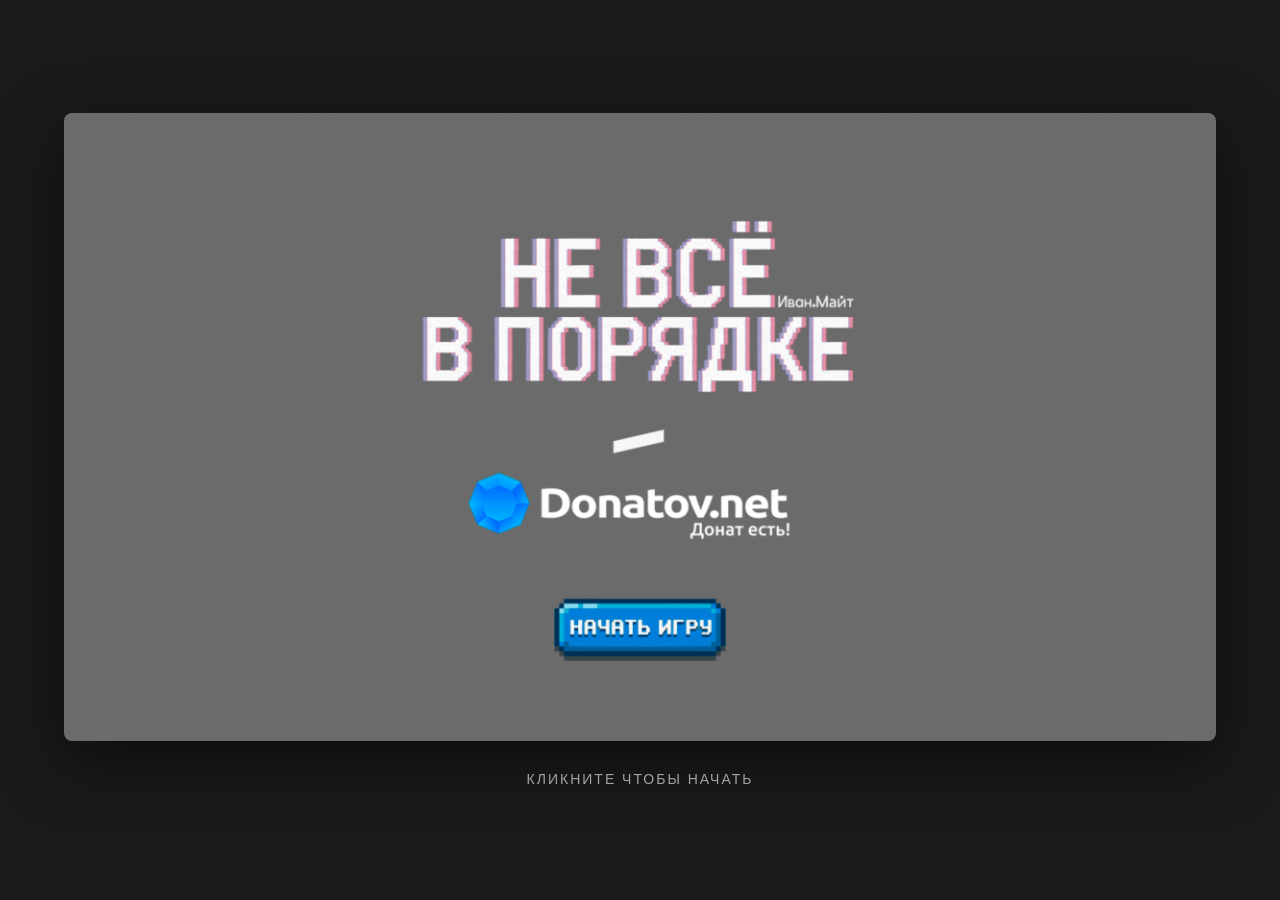
==== assets/game_1/index.html @ bf7b0fb9 "game1" ====
<!DOCTYPE html>
<html lang="ru">
<head>
    <meta charset="UTF-8">
    <meta name="viewport" content="width=device-width, initial-scale=1.0">
    <title>НЕ ВСЁ В ПОРЯДКЕ - Симулятор ОКР</title>
    <style>
        @font-face {
          font-family: 'PixelFont';
          src: url('Chava-Regular.otf') format('opentype');
        }

        :root {
            --mac-blue: #007AFF;
            --icon-size: 84px;
            --slot-size: 100px;
            --gap: 20;
        }

        body {
            margin: 0;
            padding: 0;
            font-family: -apple-system, BlinkMacSystemFont, "SF Pro Text", sans-serif;
            background: #8e8e93;
            height: 100vh;
            overflow: hidden;
            user-select: none;
            position: relative;
        }

                /* ========== ЗАСТАВКА ========== */
        .splash-screen {
            position: fixed;
            top: 0;
            left: 0;
            width: 100%;
            height: 100%;
            background: #1a1a1a;
            display: flex;
            flex-direction: column;
            justify-content: center;
            align-items: center;
            z-index: 10000;
            transition: opacity 0.8s ease, transform 0.8s ease;
            cursor: pointer;
        }

        .splash-screen.hidden {
            opacity: 0;
            transform: scale(1.05);
            pointer-events: none;
        }

        .splash-image {
            max-width: 90%;
            max-height: 85%;
            object-fit: contain;
            border-radius: 8px;
            box-shadow: 0 20px 60px rgba(0,0,0,0.5);
            animation: subtleZoom 3s ease-in-out infinite;
        }

        .splash-hint {
            color: rgba(255,255,255,0.6);
            font-size: 14px;
            margin-top: 30px;
            letter-spacing: 2px;
            text-transform: uppercase;
            animation: fadeInOut 2s infinite;
        }

        @keyframes subtleZoom {
            0%, 100% { transform: scale(1); }
            50% { transform: scale(1.02); }
        }

        @keyframes fadeInOut {
            0%, 100% { opacity: 0.4; }
            50% { opacity: 0.8; }
        }

        /* --- ВЕРХНЯЯ ПАНЕЛЬ --- */
        .menu-bar {
            height: 28px;
            backdrop-filter: blur(20px);
            display: flex;
            justify-content: space-between;
            align-items: center;
            padding: 0 20px;
            color: black;
            font-size: 13px;
            font-weight: 500;
            z-index: 1000;
            position: relative;
            text-shadow: 0 1px 2px rgba(0,0,0,0.5);
            border-bottom: 2px solid;
        }

        .menu-left span { margin-right: 15px; cursor: default; }
        .bold { font-weight: 700; }
        
        /* --- ДОК --- */
        .dock-container {
            position: absolute;
            bottom: 10px;
            width: 100%;
            display: flex;
            justify-content: center;
            z-index: 1000;
        }

        .dock {
            background: rgba(255, 255, 255, 0.2);
            backdrop-filter: blur(15px);
            border: 1px solid rgba(255,255,255,0.2);
            padding: 8px 15px;
            border-radius: 20px;
            display: flex;
            gap: 12px;
            box-shadow: 0 10px 20px rgba(0,0,0,0.2);
        }

        .dock-icon {
            width: 50px; height: 50px;
            background: rgba(255,255,255,0.8);
            border-radius: 12px;
            display: flex; justify-content: center; align-items: center;
            font-size: 24px;
            transition: transform 0.2s;
            cursor: pointer;
        }
        .dock-icon:hover { transform: scale(1.2) translateY(-10px); }

        /* --- ИГРОВАЯ ЗОНА --- */
        #game-area {
            position: absolute;
            top: 40px;
            left: 0;
            width: 100%;
            height: calc(100% - 120px);
            pointer-events: none;
        }

        /* Сетка - видна только при запоминании */
        .grid-slot {
            position: absolute;
            width: var(--slot-size);
            height: var(--slot-size);
            border: 2px dashed rgba(255, 255, 255, 0.4);
            border-radius: 12px;
            box-sizing: border-box;
            transition: opacity 0.5s;
            pointer-events: none;
        }

        .grid-slot.hidden {
            opacity: 0;
        }

        /* Точка центра ячейки (для наглядности при проверке) */
        .center-point {
            position: absolute;
            width: 8px;
            height: 8px;
            background: #ff3b30;
            border-radius: 50%;
            transform: translate(-50%, -50%);
            pointer-events: none;
            opacity: 0;
            transition: opacity 0.5s;
        }

        .center-point.visible {
            opacity: 0.8;
        }

        /* Папки */
        .folder {
            position: absolute;
            width: var(--icon-size);
            height: var(--icon-size);
            display: flex;
            justify-content: center;
            align-items: center;
            cursor: grab;
            z-index: 100;
            transition: top 0.3s ease-out, left 0.3s ease-out, transform 0.1s, opacity 0.3s;
            pointer-events: auto;
            transform: translate(-50%, -50%);
        }

        .folder:active { 
            cursor: grabbing; 
            transform: translate(-50%, -50%) scale(1.15);
            z-index: 1000;
        }
        
        .folder.locked { 
            pointer-events: none; 
            opacity: 0.7;
            cursor: default;
        }

        .folder.dragging {
            transition: none;
        }
        
        .folder-svg {
            width: 70px; height: 70px;
            filter: drop-shadow(0 5px 10px rgba(0,0,0,0.3));
        }

        /* При проверке показываем где должна была быть */
        .folder.original-position {
            opacity: 0.4;
            transform: translate(-50%, -50%) scale(0.9);
            pointer-events: none;
        }

        /* Линия ошибки */
        .error-line {
            position: absolute;
            height: 2px;
            background: linear-gradient(90deg, #4cd964, #ffcc00, #ff3b30);
            transform-origin: left center;
            pointer-events: none;
            z-index: 50;
            opacity: 0;
            transition: opacity 0.5s;
        }

        /* Кнопка старта */
        #start-btn {
            width: 300px;
            position: absolute;
            top: 50%; left: 50%;
            transform: translate(-50%, -50%);
            border: none;
            cursor: pointer;
            transition: 0.2s;
        }
        #start-btn:hover { transform: translate(-50%, -50%) scale(1.05); }

        /* Кнопка проверки */
        #check-btn {
            width: 200px;
            position: absolute;
            bottom: 25px;
            left: 50%;
            transform: translate(-50%, -50%);
            border: none;
            cursor: pointer;
            display: none;
            transition: 0.2s;
        }
        #check-btn:hover { transform: translate(-50%, -50%) scale(1.05); }

        /* Сообщение о статусе */
        #status-msg {
            font-family: 'PixelFont', sans-serif;
            position: absolute;
            top: 40px;
            width: 100%;
            text-align: center;
            color: white;
            font-size: 24px;
            font-weight: 700;
            text-shadow: 0 2px 10px rgba(0,0,0,0.5);
            pointer-events: none;
            z-index: 1500;
            opacity: 0;
            transition: opacity 0.5s;
        }

        /* Результаты */
        #results {
            font-family: 'PixelFont', sans-serif;
            position: absolute;
            top: 50%;
            left: 16%;
            transform: translate(-50%, -50%);
            background-image: url('result_back.svg');
            background-repeat: no-repeat;
            background-size: cover; 
            padding: 60px 65px;
            text-align: center;
            z-index: 3000;
            display: none;
            box-shadow: 0 20px 60px rgba(0,0,0,0.4);
        }

        #results h2 {
            margin: 0 0 20px 0;
            color: #333;
            font-size: 32px;
        }

        .score-circle {
            width: 150px;
            height: 150px;
            border-radius: 50%;
            background: conic-gradient(var(--mac-blue) 0%, #e5e5e5 0%);
            display: flex;
            justify-content: center;
            align-items: center;
            margin: 0 auto 20px;
            position: relative;
        }

        .score-circle::before {
            content: '';
            position: absolute;
            width: 130px;
            height: 130px;
            background: white;
            border-radius: 50%;
        }

        .score-value {
            position: relative;
            z-index: 1;
            font-size: 36px;
            font-weight: 700;
            color: #333;
        }

        .score-label {
            color: #666;
            font-size: 14px;
            margin-bottom: 20px;
        }

        .error-details {
            text-align: left;
            padding: 15px 20px;
            border-radius: 10px;
            margin-bottom: 20px;
            font-size: 14px;
            color: #333;
        }

        .error-details p {
            margin: 5px 0;
        }

        #restart-btn {
            width: 200px;
            position: absolute;
            bottom: 0px;
            left: 50%;
            transform: translate(-50%, -50%);
            border: none;
            cursor: pointer;
            transition: 0.2s;
        }

        /* Таймер запоминания */
        #timer-bar {
            position: absolute;
            top: 0;
            left: 0;
            height: 4px;
            background: var(--mac-blue);
            width: 0%;
            transition: width 0.1s linear;
            z-index: 1600;
        }

    </style>
</head>
<body>

    <!-- ========== ЗАСТАВКА ========== -->
    <div class="splash-screen" id="splash" onclick="hideSplash()">
        <img src="splash.png" alt="НЕ ВСЁ В ПОРЯДКЕ" class="splash-image">
        <div class="splash-hint">Кликните чтобы начать</div>
    </div>

    <!-- ========== ИГРОВОЙ ИНТЕРФЕЙС ========== -->
    <div class="menu-bar">
        <div class="menu-left">
            <span class="bold"></span>
            <span>Файл</span>
            <span>Правка</span>
            <span>Вид</span>
        </div>
        <div class="menu-right">
            <span id="clock">12:00</span>
        </div>
    </div>

    <!-- Таймер запоминания -->
    <div id="timer-bar"></div>

    <!-- Статус игры -->
    <div id="status-msg">Запомните расположение папок!</div>

    <!-- Кнопка старта -->
    <div id="start-btn"><img src="start.svg"></div>

    <!-- Кнопка проверки -->
    <div id="check-btn"><img src="check.svg"></div>

    <!-- Игровая область -->
    <div id="game-area"></div>

    <!-- Результаты -->
    <div id="results">
        <h2>РЕЗУЛЬТАТ</h2>
            <span class="score-value" id="score-value">0%</span>
        <div class="score-label">ТОЧНОСТЬ ПОЗИЦИОНИРОВАНИЯ</div>
        <div class="error-details" id="error-details"></div>
        <div id="restart-btn"><img src="restart.svg"></div> 
    </div>

<script>
    // ========== ЗАСТАВКА ==========
    function hideSplash() {
        const splash = document.getElementById('splash');
        splash.classList.add('hidden');
        setTimeout(() => {
            splash.style.display = 'none';
        }, 800);
    }
    
    // Конфигурация
    const GRID_COLS = 4;
    const GRID_ROWS = 3;
    const SLOT_SIZE = 100;
    const GAP = 20;
    const FOLDER_COUNT = 8;
    const MEMORIZE_TIME = 3000;
    const PERFECT_THRESHOLD = 10; // Пикселей для идеального совпадения
    const MAX_ERROR_DISTANCE = 200; // Максимальная ошибка для 0%

    const gameArea = document.getElementById('game-area');
    const statusMsg = document.getElementById('status-msg');
    const startBtn = document.getElementById('start-btn');
    const restartBtn = document.getElementById('restart-btn');
    const checkBtn = document.getElementById('check-btn');
    const timerBar = document.getElementById('timer-bar');
    const resultsEl = document.getElementById('results');
    
    let slots = [];
    let folders = [];
    let centerPoints = []; // Центральные точки ячеек

    // Для перетаскивания
    let isDragging = false;
    let currentFolder = null;
    let dragOffsetX = 0;
    let dragOffsetY = 0;

    // Часы
    setInterval(() => {
        const now = new Date();
        document.getElementById('clock').textContent = now.toLocaleTimeString('ru-RU', {hour:'2-digit', minute:'2-digit'});
    }, 1000);

    startBtn.addEventListener('click', function() {
    startGame();
});

    checkBtn.addEventListener('click', function() {
    checkResults();
});

    restartBtn.addEventListener('click', function() {
    location.reload();
});

    // SVG папки
    function getFolderSVG() {
        return `
        <svg version="1.1" id="Layer_1" xmlns="http://www.w3.org/2000/svg" xmlns:xlink="http://www.w3.org/1999/xlink" x="0px" y="0px"
     viewBox="0 0 202.1 185.26" style="enable-background:new 0 0 202.1 185.26;" xml:space="preserve">
<style type="text/css">
    .st0{fill:#0097EA;}
    .st1{fill:#0360C6;}
    .st2{fill:#6AD3F2;}
    .st3{fill:#00B8EC;}
</style>
<g>
    <rect x="8.42" y="168.41" width="8.42" height="8.42"/>
    <rect y="159.99" width="8.42" height="8.42"/>
    <rect y="151.57" width="8.42" height="8.42"/>
    <rect y="143.15" width="8.42" height="8.42"/>
    <rect y="134.73" width="8.42" height="8.42"/>
    <rect y="126.31" width="8.42" height="8.42"/>
    <rect y="117.89" width="8.42" height="8.42"/>
    <rect y="109.47" width="8.42" height="8.42"/>
    <rect y="101.05" width="8.42" height="8.42"/>
    <rect y="92.63" width="8.42" height="8.42"/>
    <rect y="84.21" width="8.42" height="8.42"/>
    <rect y="75.79" width="8.42" height="8.42"/>
    <rect y="67.37" width="8.42" height="8.42"/>
    <rect y="58.95" width="8.42" height="8.42"/>
    <rect y="50.52" width="8.42" height="8.42"/>
    <rect y="42.1" width="8.42" height="8.42"/>
    <rect y="33.68" width="8.42" height="8.42"/>
    <rect y="25.26" width="8.42" height="8.42"/>
    <rect y="16.84" width="8.42" height="8.42"/>
    <rect x="8.42" y="8.42" width="8.42" height="8.42"/>
    <rect x="16.84" width="8.42" height="8.42"/>
    <rect x="25.26" width="8.42" height="8.42"/>
    <rect x="33.68" width="8.42" height="8.42"/>
    <rect x="42.1" width="8.42" height="8.42"/>
    <rect x="50.52" width="8.42" height="8.42"/>
    <rect x="58.95" width="8.42" height="8.42"/>
    <rect x="67.37" y="8.42" width="8.42" height="8.42"/>
    <rect x="75.79" y="16.84" width="8.42" height="8.42"/>
    <rect x="84.21" y="16.84" width="8.42" height="8.42"/>
    <rect x="92.63" y="16.84" width="8.42" height="8.42"/>
    <rect x="101.05" y="16.84" width="8.42" height="8.42"/>
    <rect x="109.47" y="16.84" width="8.42" height="8.42"/>
    <rect x="117.89" y="16.84" width="8.42" height="8.42"/>
    <rect x="126.31" y="16.84" width="8.42" height="8.42"/>
    <rect x="134.73" y="16.84" width="8.42" height="8.42"/>
    <rect x="143.15" y="16.84" width="8.42" height="8.42"/>
    <rect x="151.57" y="16.84" width="8.42" height="8.42"/>
    <rect x="159.99" y="16.84" width="8.42" height="8.42"/>
    <rect x="168.41" y="16.84" width="8.42" height="8.42"/>
    <rect x="176.84" y="16.84" width="8.42" height="8.42"/>
    <rect x="185.26" y="25.26" width="8.42" height="8.42"/>
    <rect x="193.68" y="33.68" width="8.42" height="8.42"/>
    <rect x="193.68" y="42.1" width="8.42" height="8.42"/>
    <rect x="193.68" y="50.52" width="8.42" height="8.42"/>
    <rect x="193.68" y="58.95" width="8.42" height="8.42"/>
    <rect x="193.68" y="67.37" width="8.42" height="8.42"/>
    <rect x="193.68" y="75.79" width="8.42" height="8.42"/>
    <rect x="193.68" y="84.21" width="8.42" height="8.42"/>
    <rect x="193.68" y="92.63" width="8.42" height="8.42"/>
    <rect x="193.68" y="101.05" width="8.42" height="8.42"/>
    <rect x="193.68" y="109.47" width="8.42" height="8.42"/>
    <rect x="193.68" y="117.89" width="8.42" height="8.42"/>
    <rect x="193.68" y="126.31" width="8.42" height="8.42"/>
    <rect x="193.68" y="134.73" width="8.42" height="8.42"/>
    <rect x="193.68" y="143.15" width="8.42" height="8.42"/>
    <rect x="193.68" y="151.57" width="8.42" height="8.42"/>
    <rect x="193.68" y="159.99" width="8.42" height="8.42"/>
    <rect x="185.26" y="168.41" width="8.42" height="8.42"/>
    <rect x="176.84" y="176.84" width="8.42" height="8.42"/>
    <rect x="168.41" y="176.84" width="8.42" height="8.42"/>
    <rect x="159.99" y="176.84" width="8.42" height="8.42"/>
    <rect x="151.57" y="176.84" width="8.42" height="8.42"/>
    <rect x="143.15" y="176.84" width="8.42" height="8.42"/>
    <rect x="134.73" y="176.84" width="8.42" height="8.42"/>
    <rect x="126.31" y="176.84" width="8.42" height="8.42"/>
    <rect x="117.89" y="176.84" width="8.42" height="8.42"/>
    <rect x="109.47" y="176.84" width="8.42" height="8.42"/>
    <rect x="101.05" y="176.84" width="8.42" height="8.42"/>
    <rect x="92.63" y="176.84" width="8.42" height="8.42"/>
    <rect x="84.21" y="176.84" width="8.42" height="8.42"/>
    <rect x="75.79" y="176.84" width="8.42" height="8.42"/>
    <rect x="67.37" y="176.84" width="8.42" height="8.42"/>
    <rect x="58.95" y="176.84" width="8.42" height="8.42"/>
    <rect x="50.52" y="176.84" width="8.42" height="8.42"/>
    <rect x="42.1" y="176.84" width="8.42" height="8.42"/>
    <rect x="33.68" y="176.84" width="8.42" height="8.42"/>
    <rect x="25.26" y="176.84" width="8.42" height="8.42"/>
    <rect x="16.84" y="176.84" width="8.42" height="8.42"/>
    <rect x="176.84" y="168.41" class="st0" width="8.42" height="8.42"/>
    <rect x="168.41" y="168.41" class="st0" width="8.42" height="8.42"/>
    <rect x="159.99" y="168.41" class="st0" width="8.42" height="8.42"/>
    <rect x="151.57" y="168.41" class="st0" width="8.42" height="8.42"/>
    <rect x="143.15" y="168.41" class="st0" width="8.42" height="8.42"/>
    <rect x="134.73" y="168.41" class="st0" width="8.42" height="8.42"/>
    <rect x="126.31" y="168.41" class="st0" width="8.42" height="8.42"/>
    <rect x="117.89" y="168.41" class="st0" width="8.42" height="8.42"/>
    <rect x="109.47" y="168.41" class="st0" width="8.42" height="8.42"/>
    <rect x="101.05" y="168.41" class="st0" width="8.42" height="8.42"/>
    <rect x="92.63" y="168.41" class="st0" width="8.42" height="8.42"/>
    <rect x="84.21" y="168.41" class="st0" width="8.42" height="8.42"/>
    <rect x="75.79" y="168.41" class="st0" width="8.42" height="8.42"/>
    <rect x="67.37" y="168.41" class="st0" width="8.42" height="8.42"/>
    <rect x="58.95" y="168.41" class="st0" width="8.42" height="8.42"/>
    <rect x="50.52" y="168.41" class="st0" width="8.42" height="8.42"/>
    <rect x="42.1" y="168.41" class="st0" width="8.42" height="8.42"/>
    <rect x="33.68" y="168.41" class="st0" width="8.42" height="8.42"/>
    <rect x="16.84" y="168.41" class="st0" width="8.42" height="8.42"/>
    <rect x="25.26" y="168.41" class="st0" width="8.42" height="8.42"/>
    <rect x="50.52" y="8.42" class="st0" width="8.42" height="8.42"/>
    <rect x="58.95" y="8.42" class="st0" width="8.42" height="8.42"/>
    <rect x="42.1" y="8.42" class="st0" width="8.42" height="8.42"/>
    <rect x="33.68" y="8.42" class="st0" width="8.42" height="8.42"/>
    <rect x="25.26" y="8.42" class="st0" width="8.42" height="8.42"/>
    <rect x="16.84" y="8.42" class="st0" width="8.42" height="8.42"/>
    <rect x="50.52" y="16.84" class="st0" width="8.42" height="8.42"/>
    <rect x="58.95" y="16.84" class="st0" width="8.42" height="8.42"/>
    <rect x="42.1" y="16.84" class="st0" width="8.42" height="8.42"/>
    <rect x="33.68" y="16.84" class="st0" width="8.42" height="8.42"/>
    <rect x="25.26" y="16.84" class="st0" width="8.42" height="8.42"/>
    <rect x="16.84" y="16.84" class="st0" width="8.42" height="8.42"/>
    <rect x="50.52" y="25.26" class="st0" width="8.42" height="8.42"/>
    <rect x="58.95" y="25.26" class="st0" width="8.42" height="8.42"/>
    <rect x="67.37" y="16.84" class="st0" width="8.42" height="8.42"/>
    <rect x="67.37" y="25.26" class="st0" width="8.42" height="8.42"/>
    <rect x="42.1" y="25.26" class="st0" width="8.42" height="8.42"/>
    <rect x="33.68" y="25.26" class="st0" width="8.42" height="8.42"/>
    <rect x="25.26" y="25.26" class="st0" width="8.42" height="8.42"/>
    <rect x="16.84" y="25.26" class="st0" width="8.42" height="8.42"/>
    <rect x="8.42" y="16.84" class="st0" width="8.42" height="8.42"/>
    <rect x="8.42" y="25.26" class="st0" width="8.42" height="8.42"/>
    <rect x="117.89" y="25.26" class="st0" width="8.42" height="8.42"/>
    <rect x="126.31" y="25.26" class="st0" width="8.42" height="8.42"/>
    <rect x="134.73" y="25.26" class="st0" width="8.42" height="8.42"/>
    <rect x="109.47" y="25.26" class="st0" width="8.42" height="8.42"/>
    <rect x="151.57" y="25.26" class="st0" width="8.42" height="8.42"/>
    <rect x="159.99" y="25.26" class="st0" width="8.42" height="8.42"/>
    <rect x="168.41" y="25.26" class="st0" width="8.42" height="8.42"/>
    <rect x="176.84" y="25.26" class="st0" width="8.42" height="8.42"/>
    <rect x="185.26" y="33.68" class="st1" width="8.42" height="8.42"/>
    <rect x="143.15" y="25.26" class="st0" width="8.42" height="8.42"/>
    <rect x="101.05" y="25.26" class="st0" width="8.42" height="8.42"/>
    <rect x="92.63" y="25.26" class="st0" width="8.42" height="8.42"/>
    <rect x="84.21" y="25.26" class="st0" width="8.42" height="8.42"/>
    <rect x="75.79" y="25.26" class="st0" width="8.42" height="8.42"/>
    <rect x="8.42" y="33.68" class="st0" width="8.42" height="8.42"/>
    <rect x="50.52" y="33.68" class="st1" width="8.42" height="8.42"/>
    <rect x="58.95" y="33.68" class="st1" width="8.42" height="8.42"/>
    <rect x="67.37" y="33.68" class="st1" width="8.42" height="8.42"/>
    <rect x="42.1" y="33.68" class="st1" width="8.42" height="8.42"/>
    <rect x="33.68" y="33.68" class="st1" width="8.42" height="8.42"/>
    <rect x="25.26" y="33.68" class="st1" width="8.42" height="8.42"/>
    <rect x="16.84" y="33.68" class="st1" width="8.42" height="8.42"/>
    <rect x="117.89" y="33.68" class="st1" width="8.42" height="8.42"/>
    <rect x="126.31" y="33.68" class="st1" width="8.42" height="8.42"/>
    <rect x="134.73" y="33.68" class="st1" width="8.42" height="8.42"/>
    <rect x="109.47" y="33.68" class="st1" width="8.42" height="8.42"/>
    <rect x="151.57" y="33.68" class="st1" width="8.42" height="8.42"/>
    <rect x="159.99" y="33.68" class="st1" width="8.42" height="8.42"/>
    <rect x="168.41" y="33.68" class="st1" width="8.42" height="8.42"/>
    <rect x="176.84" y="33.68" class="st1" width="8.42" height="8.42"/>
    <rect x="185.26" y="42.1" class="st1" width="8.42" height="8.42"/>
    <rect x="143.15" y="33.68" class="st1" width="8.42" height="8.42"/>
    <rect x="101.05" y="33.68" class="st1" width="8.42" height="8.42"/>
    <rect x="92.63" y="33.68" class="st1" width="8.42" height="8.42"/>
    <rect x="84.21" y="33.68" class="st1" width="8.42" height="8.42"/>
    <rect x="75.79" y="33.68" class="st1" width="8.42" height="8.42"/>
    <rect x="8.42" y="42.1" class="st1" width="8.42" height="8.42"/>
    <g>
        <rect x="50.52" y="42.1" class="st2" width="8.42" height="8.42"/>
        <rect x="58.95" y="42.1" class="st2" width="8.42" height="8.42"/>
        <rect x="67.37" y="42.1" class="st2" width="8.42" height="8.42"/>
        <rect x="42.1" y="42.1" class="st2" width="8.42" height="8.42"/>
        <rect x="33.68" y="42.1" class="st2" width="8.42" height="8.42"/>
        <rect x="25.26" y="42.1" class="st2" width="8.42" height="8.42"/>
        <rect x="16.84" y="42.1" class="st2" width="8.42" height="8.42"/>
        <rect x="117.89" y="42.1" class="st2" width="8.42" height="8.42"/>
        <rect x="126.31" y="42.1" class="st2" width="8.42" height="8.42"/>
        <rect x="134.73" y="42.1" class="st2" width="8.42" height="8.42"/>
        <rect x="109.47" y="42.1" class="st2" width="8.42" height="8.42"/>
        <rect x="151.57" y="42.1" class="st2" width="8.42" height="8.42"/>
        <rect x="159.99" y="42.1" class="st2" width="8.42" height="8.42"/>
        <rect x="168.41" y="42.1" class="st2" width="8.42" height="8.42"/>
        <rect x="176.84" y="42.1" class="st2" width="8.42" height="8.42"/>
        <rect x="185.26" y="50.52" class="st2" width="8.42" height="8.42"/>
        <rect x="143.15" y="42.1" class="st2" width="8.42" height="8.42"/>
        <rect x="101.05" y="42.1" class="st2" width="8.42" height="8.42"/>
        <rect x="92.63" y="42.1" class="st2" width="8.42" height="8.42"/>
        <rect x="84.21" y="42.1" class="st2" width="8.42" height="8.42"/>
        <rect x="75.79" y="42.1" class="st2" width="8.42" height="8.42"/>
        <rect x="8.42" y="50.52" class="st2" width="8.42" height="8.42"/>
    </g>
    <g>
        <rect x="50.52" y="50.52" class="st3" width="8.42" height="8.42"/>
        <rect x="58.95" y="50.52" class="st3" width="8.42" height="8.42"/>
        <rect x="67.37" y="50.52" class="st3" width="8.42" height="8.42"/>
        <rect x="42.1" y="50.52" class="st3" width="8.42" height="8.42"/>
        <rect x="33.68" y="50.52" class="st3" width="8.42" height="8.42"/>
        <rect x="25.26" y="50.52" class="st3" width="8.42" height="8.42"/>
        <rect x="16.84" y="50.52" class="st3" width="8.42" height="8.42"/>
        <rect x="117.89" y="50.52" class="st3" width="8.42" height="8.42"/>
        <rect x="126.31" y="50.52" class="st3" width="8.42" height="8.42"/>
        <rect x="134.73" y="50.52" class="st3" width="8.42" height="8.42"/>
        <rect x="109.47" y="50.52" class="st3" width="8.42" height="8.42"/>
        <rect x="151.57" y="50.52" class="st3" width="8.42" height="8.42"/>
        <rect x="159.99" y="50.52" class="st3" width="8.42" height="8.42"/>
        <rect x="168.41" y="50.52" class="st3" width="8.42" height="8.42"/>
        <rect x="176.84" y="50.52" class="st3" width="8.42" height="8.42"/>
        <rect x="185.26" y="58.95" class="st3" width="8.42" height="8.42"/>
        <rect x="143.15" y="50.52" class="st3" width="8.42" height="8.42"/>
        <rect x="101.05" y="50.52" class="st3" width="8.42" height="8.42"/>
        <rect x="92.63" y="50.52" class="st3" width="8.42" height="8.42"/>
        <rect x="84.21" y="50.52" class="st3" width="8.42" height="8.42"/>
        <rect x="75.79" y="50.52" class="st3" width="8.42" height="8.42"/>
        <rect x="8.42" y="58.95" class="st3" width="8.42" height="8.42"/>
    </g>
    <g>
        <rect x="50.52" y="58.95" class="st3" width="8.42" height="8.42"/>
        <rect x="58.95" y="58.95" class="st3" width="8.42" height="8.42"/>
        <rect x="67.37" y="58.95" class="st3" width="8.42" height="8.42"/>
        <rect x="42.1" y="58.95" class="st3" width="8.42" height="8.42"/>
        <rect x="33.68" y="58.95" class="st3" width="8.42" height="8.42"/>
        <rect x="25.26" y="58.95" class="st3" width="8.42" height="8.42"/>
        <rect x="16.84" y="58.95" class="st3" width="8.42" height="8.42"/>
        <rect x="117.89" y="58.95" class="st3" width="8.42" height="8.42"/>
        <rect x="126.31" y="58.95" class="st3" width="8.42" height="8.42"/>
        <rect x="134.73" y="58.95" class="st3" width="8.42" height="8.42"/>
        <rect x="109.47" y="58.95" class="st3" width="8.42" height="8.42"/>
        <rect x="151.57" y="58.95" class="st3" width="8.42" height="8.42"/>
        <rect x="159.99" y="58.95" class="st3" width="8.42" height="8.42"/>
        <rect x="168.41" y="58.95" class="st3" width="8.42" height="8.42"/>
        <rect x="176.84" y="58.95" class="st3" width="8.42" height="8.42"/>
        <rect x="185.26" y="67.37" class="st3" width="8.42" height="8.42"/>
        <rect x="143.15" y="58.95" class="st3" width="8.42" height="8.42"/>
        <rect x="101.05" y="58.95" class="st3" width="8.42" height="8.42"/>
        <rect x="92.63" y="58.95" class="st3" width="8.42" height="8.42"/>
        <rect x="84.21" y="58.95" class="st3" width="8.42" height="8.42"/>
        <rect x="75.79" y="58.95" class="st3" width="8.42" height="8.42"/>
        <rect x="8.42" y="67.37" class="st3" width="8.42" height="8.42"/>
    </g>
    <g>
        <rect x="50.52" y="67.37" class="st3" width="8.42" height="8.42"/>
        <rect x="58.95" y="67.37" class="st3" width="8.42" height="8.42"/>
        <rect x="67.37" y="67.37" class="st3" width="8.42" height="8.42"/>
        <rect x="42.1" y="67.37" class="st3" width="8.42" height="8.42"/>
        <rect x="33.68" y="67.37" class="st3" width="8.42" height="8.42"/>
        <rect x="25.26" y="67.37" class="st3" width="8.42" height="8.42"/>
        <rect x="16.84" y="67.37" class="st3" width="8.42" height="8.42"/>
        <rect x="117.89" y="67.37" class="st3" width="8.42" height="8.42"/>
        <rect x="126.31" y="67.37" class="st3" width="8.42" height="8.42"/>
        <rect x="134.73" y="67.37" class="st3" width="8.42" height="8.42"/>
        <rect x="109.47" y="67.37" class="st3" width="8.42" height="8.42"/>
        <rect x="151.57" y="67.37" class="st3" width="8.42" height="8.42"/>
        <rect x="159.99" y="67.37" class="st3" width="8.42" height="8.42"/>
        <rect x="168.41" y="67.37" class="st3" width="8.42" height="8.42"/>
        <rect x="176.84" y="67.37" class="st3" width="8.42" height="8.42"/>
        <rect x="185.26" y="75.79" class="st3" width="8.42" height="8.42"/>
        <rect x="143.15" y="67.37" class="st3" width="8.42" height="8.42"/>
        <rect x="101.05" y="67.37" class="st3" width="8.42" height="8.42"/>
        <rect x="92.63" y="67.37" class="st3" width="8.42" height="8.42"/>
        <rect x="84.21" y="67.37" class="st3" width="8.42" height="8.42"/>
        <rect x="75.79" y="67.37" class="st3" width="8.42" height="8.42"/>
        <rect x="8.42" y="75.79" class="st3" width="8.42" height="8.42"/>
    </g>
    <g>
        <rect x="50.52" y="75.79" class="st3" width="8.42" height="8.42"/>
        <rect x="58.95" y="75.79" class="st3" width="8.42" height="8.42"/>
        <rect x="67.37" y="75.79" class="st3" width="8.42" height="8.42"/>
        <rect x="42.1" y="75.79" class="st3" width="8.42" height="8.42"/>
        <rect x="33.68" y="75.79" class="st3" width="8.42" height="8.42"/>
        <rect x="25.26" y="75.79" class="st3" width="8.42" height="8.42"/>
        <rect x="16.84" y="75.79" class="st3" width="8.42" height="8.42"/>
        <rect x="117.89" y="75.79" class="st3" width="8.42" height="8.42"/>
        <rect x="126.31" y="75.79" class="st3" width="8.42" height="8.42"/>
        <rect x="134.73" y="75.79" class="st3" width="8.42" height="8.42"/>
        <rect x="109.47" y="75.79" class="st3" width="8.42" height="8.42"/>
        <rect x="151.57" y="75.79" class="st3" width="8.42" height="8.42"/>
        <rect x="159.99" y="75.79" class="st3" width="8.42" height="8.42"/>
        <rect x="168.41" y="75.79" class="st3" width="8.42" height="8.42"/>
        <rect x="176.84" y="75.79" class="st3" width="8.42" height="8.42"/>
        <rect x="185.26" y="84.21" class="st3" width="8.42" height="8.42"/>
        <rect x="143.15" y="75.79" class="st3" width="8.42" height="8.42"/>
        <rect x="101.05" y="75.79" class="st3" width="8.42" height="8.42"/>
        <rect x="92.63" y="75.79" class="st3" width="8.42" height="8.42"/>
        <rect x="84.21" y="75.79" class="st3" width="8.42" height="8.42"/>
        <rect x="75.79" y="75.79" class="st3" width="8.42" height="8.42"/>
        <rect x="8.42" y="84.21" class="st3" width="8.42" height="8.42"/>
    </g>
    <g>
        <rect x="50.52" y="84.21" class="st3" width="8.42" height="8.42"/>
        <rect x="58.95" y="84.21" class="st3" width="8.42" height="8.42"/>
        <rect x="67.37" y="84.21" class="st3" width="8.42" height="8.42"/>
        <rect x="42.1" y="84.21" class="st3" width="8.42" height="8.42"/>
        <rect x="33.68" y="84.21" class="st3" width="8.42" height="8.42"/>
        <rect x="25.26" y="84.21" class="st3" width="8.42" height="8.42"/>
        <rect x="16.84" y="84.21" class="st3" width="8.42" height="8.42"/>
        <rect x="117.89" y="84.21" class="st3" width="8.42" height="8.42"/>
        <rect x="126.31" y="84.21" class="st3" width="8.42" height="8.42"/>
        <rect x="134.73" y="84.21" class="st3" width="8.42" height="8.42"/>
        <rect x="109.47" y="84.21" class="st3" width="8.42" height="8.42"/>
        <rect x="151.57" y="84.21" class="st3" width="8.42" height="8.42"/>
        <rect x="159.99" y="84.21" class="st3" width="8.42" height="8.42"/>
        <rect x="168.41" y="84.21" class="st3" width="8.42" height="8.42"/>
        <rect x="176.84" y="84.21" class="st3" width="8.42" height="8.42"/>
        <rect x="185.26" y="92.63" class="st3" width="8.42" height="8.42"/>
        <rect x="143.15" y="84.21" class="st3" width="8.42" height="8.42"/>
        <rect x="101.05" y="84.21" class="st3" width="8.42" height="8.42"/>
        <rect x="92.63" y="84.21" class="st3" width="8.42" height="8.42"/>
        <rect x="84.21" y="84.21" class="st3" width="8.42" height="8.42"/>
        <rect x="75.79" y="84.21" class="st3" width="8.42" height="8.42"/>
        <rect x="8.42" y="92.63" class="st3" width="8.42" height="8.42"/>
    </g>
    <g>
        <rect x="50.52" y="92.63" class="st3" width="8.42" height="8.42"/>
        <rect x="58.95" y="92.63" class="st3" width="8.42" height="8.42"/>
        <rect x="67.37" y="92.63" class="st3" width="8.42" height="8.42"/>
        <rect x="42.1" y="92.63" class="st3" width="8.42" height="8.42"/>
        <rect x="33.68" y="92.63" class="st3" width="8.42" height="8.42"/>
        <rect x="25.26" y="92.63" class="st3" width="8.42" height="8.42"/>
        <rect x="16.84" y="92.63" class="st3" width="8.42" height="8.42"/>
        <rect x="117.89" y="92.63" class="st3" width="8.42" height="8.42"/>
        <rect x="126.31" y="92.63" class="st3" width="8.42" height="8.42"/>
        <rect x="134.73" y="92.63" class="st3" width="8.42" height="8.42"/>
        <rect x="109.47" y="92.63" class="st3" width="8.42" height="8.42"/>
        <rect x="151.57" y="92.63" class="st3" width="8.42" height="8.42"/>
        <rect x="159.99" y="92.63" class="st3" width="8.42" height="8.42"/>
        <rect x="168.41" y="92.63" class="st3" width="8.42" height="8.42"/>
        <rect x="176.84" y="92.63" class="st3" width="8.42" height="8.42"/>
        <rect x="185.26" y="101.05" class="st3" width="8.42" height="8.42"/>
        <rect x="143.15" y="92.63" class="st3" width="8.42" height="8.42"/>
        <rect x="101.05" y="92.63" class="st3" width="8.42" height="8.42"/>
        <rect x="92.63" y="92.63" class="st3" width="8.42" height="8.42"/>
        <rect x="84.21" y="92.63" class="st3" width="8.42" height="8.42"/>
        <rect x="75.79" y="92.63" class="st3" width="8.42" height="8.42"/>
        <rect x="8.42" y="101.05" class="st3" width="8.42" height="8.42"/>
    </g>
    <g>
        <rect x="50.52" y="101.05" class="st3" width="8.42" height="8.42"/>
        <rect x="58.95" y="101.05" class="st3" width="8.42" height="8.42"/>
        <rect x="67.37" y="101.05" class="st3" width="8.42" height="8.42"/>
        <rect x="42.1" y="101.05" class="st3" width="8.42" height="8.42"/>
        <rect x="33.68" y="101.05" class="st3" width="8.42" height="8.42"/>
        <rect x="25.26" y="101.05" class="st3" width="8.42" height="8.42"/>
        <rect x="16.84" y="101.05" class="st3" width="8.42" height="8.42"/>
        <rect x="117.89" y="101.05" class="st3" width="8.42" height="8.42"/>
        <rect x="126.31" y="101.05" class="st3" width="8.42" height="8.42"/>
        <rect x="134.73" y="101.05" class="st3" width="8.42" height="8.42"/>
        <rect x="109.47" y="101.05" class="st3" width="8.42" height="8.42"/>
        <rect x="151.57" y="101.05" class="st3" width="8.42" height="8.42"/>
        <rect x="159.99" y="101.05" class="st3" width="8.42" height="8.42"/>
        <rect x="168.41" y="101.05" class="st3" width="8.42" height="8.42"/>
        <rect x="176.84" y="101.05" class="st3" width="8.42" height="8.42"/>
        <rect x="185.26" y="109.47" class="st3" width="8.42" height="8.42"/>
        <rect x="143.15" y="101.05" class="st3" width="8.42" height="8.42"/>
        <rect x="101.05" y="101.05" class="st3" width="8.42" height="8.42"/>
        <rect x="92.63" y="101.05" class="st3" width="8.42" height="8.42"/>
        <rect x="84.21" y="101.05" class="st3" width="8.42" height="8.42"/>
        <rect x="75.79" y="101.05" class="st3" width="8.42" height="8.42"/>
        <rect x="8.42" y="109.47" class="st3" width="8.42" height="8.42"/>
    </g>
    <g>
        <rect x="50.52" y="109.47" class="st3" width="8.42" height="8.42"/>
        <rect x="58.95" y="109.47" class="st3" width="8.42" height="8.42"/>
        <rect x="67.37" y="109.47" class="st3" width="8.42" height="8.42"/>
        <rect x="42.1" y="109.47" class="st3" width="8.42" height="8.42"/>
        <rect x="33.68" y="109.47" class="st3" width="8.42" height="8.42"/>
        <rect x="25.26" y="109.47" class="st3" width="8.42" height="8.42"/>
        <rect x="16.84" y="109.47" class="st3" width="8.42" height="8.42"/>
        <rect x="117.89" y="109.47" class="st3" width="8.42" height="8.42"/>
        <rect x="126.31" y="109.47" class="st3" width="8.42" height="8.42"/>
        <rect x="134.73" y="109.47" class="st3" width="8.42" height="8.42"/>
        <rect x="109.47" y="109.47" class="st3" width="8.42" height="8.42"/>
        <rect x="151.57" y="109.47" class="st3" width="8.42" height="8.42"/>
        <rect x="159.99" y="109.47" class="st3" width="8.42" height="8.42"/>
        <rect x="168.41" y="109.47" class="st3" width="8.42" height="8.42"/>
        <rect x="176.84" y="109.47" class="st3" width="8.42" height="8.42"/>
        <rect x="185.26" y="117.89" class="st3" width="8.42" height="8.42"/>
        <rect x="143.15" y="109.47" class="st3" width="8.42" height="8.42"/>
        <rect x="101.05" y="109.47" class="st3" width="8.42" height="8.42"/>
        <rect x="92.63" y="109.47" class="st3" width="8.42" height="8.42"/>
        <rect x="84.21" y="109.47" class="st3" width="8.42" height="8.42"/>
        <rect x="75.79" y="109.47" class="st3" width="8.42" height="8.42"/>
        <rect x="8.42" y="117.89" class="st3" width="8.42" height="8.42"/>
    </g>
    <g>
        <rect x="50.52" y="117.89" class="st3" width="8.42" height="8.42"/>
        <rect x="58.95" y="117.89" class="st3" width="8.42" height="8.42"/>
        <rect x="67.37" y="117.89" class="st3" width="8.42" height="8.42"/>
        <rect x="42.1" y="117.89" class="st3" width="8.42" height="8.42"/>
        <rect x="33.68" y="117.89" class="st3" width="8.42" height="8.42"/>
        <rect x="25.26" y="117.89" class="st3" width="8.42" height="8.42"/>
        <rect x="16.84" y="117.89" class="st3" width="8.42" height="8.42"/>
        <rect x="117.89" y="117.89" class="st3" width="8.42" height="8.42"/>
        <rect x="126.31" y="117.89" class="st3" width="8.42" height="8.42"/>
        <rect x="134.73" y="117.89" class="st3" width="8.42" height="8.42"/>
        <rect x="109.47" y="117.89" class="st3" width="8.42" height="8.42"/>
        <rect x="151.57" y="117.89" class="st3" width="8.42" height="8.42"/>
        <rect x="159.99" y="117.89" class="st3" width="8.42" height="8.42"/>
        <rect x="168.41" y="117.89" class="st3" width="8.42" height="8.42"/>
        <rect x="176.84" y="117.89" class="st3" width="8.42" height="8.42"/>
        <rect x="185.26" y="126.31" class="st3" width="8.42" height="8.42"/>
        <rect x="143.15" y="117.89" class="st3" width="8.42" height="8.42"/>
        <rect x="101.05" y="117.89" class="st3" width="8.42" height="8.42"/>
        <rect x="92.63" y="117.89" class="st3" width="8.42" height="8.42"/>
        <rect x="84.21" y="117.89" class="st3" width="8.42" height="8.42"/>
        <rect x="75.79" y="117.89" class="st3" width="8.42" height="8.42"/>
        <rect x="8.42" y="126.31" class="st3" width="8.42" height="8.42"/>
    </g>
    <g>
        <rect x="50.52" y="126.31" class="st3" width="8.42" height="8.42"/>
        <rect x="58.95" y="126.31" class="st3" width="8.42" height="8.42"/>
        <rect x="67.37" y="126.31" class="st3" width="8.42" height="8.42"/>
        <rect x="42.1" y="126.31" class="st3" width="8.42" height="8.42"/>
        <rect x="33.68" y="126.31" class="st3" width="8.42" height="8.42"/>
        <rect x="25.26" y="126.31" class="st3" width="8.42" height="8.42"/>
        <rect x="16.84" y="126.31" class="st3" width="8.42" height="8.42"/>
        <rect x="117.89" y="126.31" class="st3" width="8.42" height="8.42"/>
        <rect x="126.31" y="126.31" class="st3" width="8.42" height="8.42"/>
        <rect x="134.73" y="126.31" class="st3" width="8.42" height="8.42"/>
        <rect x="109.47" y="126.31" class="st3" width="8.42" height="8.42"/>
        <rect x="151.57" y="126.31" class="st3" width="8.42" height="8.42"/>
        <rect x="159.99" y="126.31" class="st3" width="8.42" height="8.42"/>
        <rect x="168.41" y="126.31" class="st3" width="8.42" height="8.42"/>
        <rect x="176.84" y="126.31" class="st3" width="8.42" height="8.42"/>
        <rect x="185.26" y="134.73" class="st3" width="8.42" height="8.42"/>
        <rect x="143.15" y="126.31" class="st3" width="8.42" height="8.42"/>
        <rect x="101.05" y="126.31" class="st3" width="8.42" height="8.42"/>
        <rect x="92.63" y="126.31" class="st3" width="8.42" height="8.42"/>
        <rect x="84.21" y="126.31" class="st3" width="8.42" height="8.42"/>
        <rect x="75.79" y="126.31" class="st3" width="8.42" height="8.42"/>
        <rect x="8.42" y="134.73" class="st3" width="8.42" height="8.42"/>
    </g>
    <g>
        <rect x="50.52" y="134.73" class="st3" width="8.42" height="8.42"/>
        <rect x="58.95" y="134.73" class="st3" width="8.42" height="8.42"/>
        <rect x="67.37" y="134.73" class="st3" width="8.42" height="8.42"/>
        <rect x="42.1" y="134.73" class="st3" width="8.42" height="8.42"/>
        <rect x="33.68" y="134.73" class="st3" width="8.42" height="8.42"/>
        <rect x="25.26" y="134.73" class="st3" width="8.42" height="8.42"/>
        <rect x="16.84" y="134.73" class="st3" width="8.42" height="8.42"/>
        <rect x="117.89" y="134.73" class="st3" width="8.42" height="8.42"/>
        <rect x="126.31" y="134.73" class="st3" width="8.42" height="8.42"/>
        <rect x="134.73" y="134.73" class="st3" width="8.42" height="8.42"/>
        <rect x="109.47" y="134.73" class="st3" width="8.42" height="8.42"/>
        <rect x="151.57" y="134.73" class="st3" width="8.42" height="8.42"/>
        <rect x="159.99" y="134.73" class="st3" width="8.42" height="8.42"/>
        <rect x="168.41" y="134.73" class="st3" width="8.42" height="8.42"/>
        <rect x="176.84" y="134.73" class="st3" width="8.42" height="8.42"/>
        <rect x="185.26" y="143.15" class="st3" width="8.42" height="8.42"/>
        <rect x="143.15" y="134.73" class="st3" width="8.42" height="8.42"/>
        <rect x="101.05" y="134.73" class="st3" width="8.42" height="8.42"/>
        <rect x="92.63" y="134.73" class="st3" width="8.42" height="8.42"/>
        <rect x="84.21" y="134.73" class="st3" width="8.42" height="8.42"/>
        <rect x="75.79" y="134.73" class="st3" width="8.42" height="8.42"/>
        <rect x="8.42" y="143.15" class="st3" width="8.42" height="8.42"/>
    </g>
    <g>
        <rect x="50.52" y="143.15" class="st3" width="8.42" height="8.42"/>
        <rect x="58.95" y="143.15" class="st3" width="8.42" height="8.42"/>
        <rect x="67.37" y="143.15" class="st3" width="8.42" height="8.42"/>
        <rect x="42.1" y="143.15" class="st3" width="8.42" height="8.42"/>
        <rect x="33.68" y="143.15" class="st3" width="8.42" height="8.42"/>
        <rect x="25.26" y="143.15" class="st3" width="8.42" height="8.42"/>
        <rect x="16.84" y="143.15" class="st3" width="8.42" height="8.42"/>
        <rect x="117.89" y="143.15" class="st3" width="8.42" height="8.42"/>
        <rect x="126.31" y="143.15" class="st3" width="8.42" height="8.42"/>
        <rect x="134.73" y="143.15" class="st3" width="8.42" height="8.42"/>
        <rect x="109.47" y="143.15" class="st3" width="8.42" height="8.42"/>
        <rect x="151.57" y="143.15" class="st3" width="8.42" height="8.42"/>
        <rect x="159.99" y="143.15" class="st3" width="8.42" height="8.42"/>
        <rect x="168.41" y="143.15" class="st3" width="8.42" height="8.42"/>
        <rect x="176.84" y="143.15" class="st3" width="8.42" height="8.42"/>
        <rect x="185.26" y="151.57" class="st3" width="8.42" height="8.42"/>
        <rect x="143.15" y="143.15" class="st3" width="8.42" height="8.42"/>
        <rect x="101.05" y="143.15" class="st3" width="8.42" height="8.42"/>
        <rect x="92.63" y="143.15" class="st3" width="8.42" height="8.42"/>
        <rect x="84.21" y="143.15" class="st3" width="8.42" height="8.42"/>
        <rect x="75.79" y="143.15" class="st3" width="8.42" height="8.42"/>
        <rect x="8.42" y="151.57" class="st3" width="8.42" height="8.42"/>
    </g>
    <g>
        <rect x="50.52" y="151.57" class="st3" width="8.42" height="8.42"/>
        <rect x="58.95" y="151.57" class="st3" width="8.42" height="8.42"/>
        <rect x="67.37" y="151.57" class="st3" width="8.42" height="8.42"/>
        <rect x="42.1" y="151.57" class="st3" width="8.42" height="8.42"/>
        <rect x="33.68" y="151.57" class="st3" width="8.42" height="8.42"/>
        <rect x="25.26" y="151.57" class="st3" width="8.42" height="8.42"/>
        <rect x="16.84" y="151.57" class="st3" width="8.42" height="8.42"/>
        <rect x="117.89" y="151.57" class="st3" width="8.42" height="8.42"/>
        <rect x="126.31" y="151.57" class="st3" width="8.42" height="8.42"/>
        <rect x="134.73" y="151.57" class="st3" width="8.42" height="8.42"/>
        <rect x="109.47" y="151.57" class="st3" width="8.42" height="8.42"/>
        <rect x="151.57" y="151.57" class="st3" width="8.42" height="8.42"/>
        <rect x="159.99" y="151.57" class="st3" width="8.42" height="8.42"/>
        <rect x="168.41" y="151.57" class="st3" width="8.42" height="8.42"/>
        <rect x="176.84" y="151.57" class="st3" width="8.42" height="8.42"/>
        <rect x="185.26" y="159.99" class="st3" width="8.42" height="8.42"/>
        <rect x="143.15" y="151.57" class="st3" width="8.42" height="8.42"/>
        <rect x="101.05" y="151.57" class="st3" width="8.42" height="8.42"/>
        <rect x="92.63" y="151.57" class="st3" width="8.42" height="8.42"/>
        <rect x="84.21" y="151.57" class="st3" width="8.42" height="8.42"/>
        <rect x="75.79" y="151.57" class="st3" width="8.42" height="8.42"/>
        <rect x="8.42" y="159.99" class="st3" width="8.42" height="8.42"/>
    </g>
    <g>
        <rect x="50.52" y="159.99" class="st3" width="8.42" height="8.42"/>
        <rect x="58.95" y="159.99" class="st3" width="8.42" height="8.42"/>
        <rect x="67.37" y="159.99" class="st3" width="8.42" height="8.42"/>
        <rect x="42.1" y="159.99" class="st3" width="8.42" height="8.42"/>
        <rect x="33.68" y="159.99" class="st3" width="8.42" height="8.42"/>
        <rect x="25.26" y="159.99" class="st3" width="8.42" height="8.42"/>
        <rect x="16.84" y="159.99" class="st3" width="8.42" height="8.42"/>
        <rect x="117.89" y="159.99" class="st3" width="8.42" height="8.42"/>
        <rect x="126.31" y="159.99" class="st3" width="8.42" height="8.42"/>
        <rect x="134.73" y="159.99" class="st3" width="8.42" height="8.42"/>
        <rect x="109.47" y="159.99" class="st3" width="8.42" height="8.42"/>
        <rect x="151.57" y="159.99" class="st3" width="8.42" height="8.42"/>
        <rect x="159.99" y="159.99" class="st3" width="8.42" height="8.42"/>
        <rect x="168.41" y="159.99" class="st3" width="8.42" height="8.42"/>
        <rect x="176.84" y="159.99" class="st3" width="8.42" height="8.42"/>
        <rect x="143.15" y="159.99" class="st3" width="8.42" height="8.42"/>
        <rect x="101.05" y="159.99" class="st3" width="8.42" height="8.42"/>
        <rect x="92.63" y="159.99" class="st3" width="8.42" height="8.42"/>
        <rect x="84.21" y="159.99" class="st3" width="8.42" height="8.42"/>
        <rect x="75.79" y="159.99" class="st3" width="8.42" height="8.42"/>
    </g>
</g>
</svg>
`;
    }

    function startGame() {
        startBtn.style.display = 'none';
        createGrid();
        createFolders();
        
        placeFoldersInGrid();
        statusMsg.style.opacity = 1;
        statusMsg.textContent = "Запомните расположение по сетке...";
        
        timerBar.style.width = '0%';
        setTimeout(() => { timerBar.style.width = '100%'; }, 10);
        setTimeout(() => { timerBar.style.width = '0%'; }, MEMORIZE_TIME);

        setTimeout(() => {
            hideGrid();
            scrambleFolders();
            statusMsg.textContent = "Восстановите расположение по памяти";
            checkBtn.style.display = 'block';
            setTimeout(() => { statusMsg.style.opacity = 0; }, 2000);
        }, MEMORIZE_TIME);
    }

    function createGrid() {
        const areaWidth = window.innerWidth;
        const areaHeight = window.innerHeight - 160;
        
        const gridWidth = (GRID_COLS * SLOT_SIZE) + ((GRID_COLS - 1) * GAP);
        const gridHeight = (GRID_ROWS * SLOT_SIZE) + ((GRID_ROWS - 1) * GAP);
        
        const startX = (areaWidth - gridWidth) / 2;
        const startY = (areaHeight - gridHeight) / 2 + 40;

        for (let r = 0; r < GRID_ROWS; r++) {
            for (let c = 0; c < GRID_COLS; c++) {
                const slot = document.createElement('div');
                slot.classList.add('grid-slot');
                slot.style.left = (startX + c * (SLOT_SIZE + GAP)) + 'px';
                slot.style.top = (startY + r * (SLOT_SIZE + GAP)) + 'px';
                
                const centerX = startX + c * (SLOT_SIZE + GAP) + SLOT_SIZE/2;
                const centerY = startY + r * (SLOT_SIZE + GAP) + SLOT_SIZE/2;
                
                // Сохраняем центральные точки ячеек
                centerPoints.push({ x: centerX, y: centerY, filled: false });

                // Создаём маркер центра (невидимый до проверки)
                const centerPoint = document.createElement('div');
                centerPoint.classList.add('center-point');
                centerPoint.style.left = centerX + 'px';
                centerPoint.style.top = centerY + 'px';
                gameArea.appendChild(centerPoint);
                
                gameArea.appendChild(slot);
                slots.push(slot);
            }
        }
    }

    function createFolders() {
        for (let i = 0; i < FOLDER_COUNT; i++) {
            const folder = document.createElement('div');
            folder.classList.add('folder');
            folder.id = `folder-${i}`;
            
            folder.innerHTML = getFolderSVG();

            folder.addEventListener('mousedown', handleMouseDown);
            
            gameArea.appendChild(folder);
            folders.push(folder);
        }

        document.addEventListener('mousemove', handleMouseMove);
        document.addEventListener('mouseup', handleMouseUp);
    }

    function placeFoldersInGrid() {
        for (let i = 0; i < FOLDER_COUNT; i++) {
            if (centerPoints[i]) {
                folders[i].style.left = centerPoints[i].x + 'px';
                folders[i].style.top = centerPoints[i].y + 'px';
                folders[i].style.position = 'absolute';
                folders[i].classList.add('locked');
            }
        }
    }

    function hideGrid() {
        slots.forEach(slot => slot.classList.add('hidden'));
    }

    function scrambleFolders() {
        const areaWidth = gameArea.offsetWidth;
        const areaHeight = gameArea.offsetHeight;
        const padding = 100;

        folders.forEach((folder, i) => {
            let newX, newY;
            do {
                newX = Math.random() * (areaWidth - padding * 2) + padding;
                newY = Math.random() * (areaHeight - padding * 2) + padding;
            } while (
                Math.abs(newX - centerPoints[i].x) < 250 && 
                Math.abs(newY - centerPoints[i].y) < 250
            );

            folder.style.left = newX + 'px';
            folder.style.top = newY + 'px';
            folder.classList.remove('locked');
        });
    }

    // --- СВОБОДНОЕ ПЕРЕТАСКИВАНИЕ ---

    function handleMouseDown(e) {
        if (this.classList.contains('locked')) return;
        
        isDragging = true;
        currentFolder = this;
        
        const rect = this.getBoundingClientRect();
        dragOffsetX = e.clientX - rect.left - rect.width / 2;
        dragOffsetY = e.clientY - rect.top - rect.height / 2;
        
        this.classList.add('dragging');
        
        e.preventDefault();
    }

    function handleMouseMove(e) {
        if (!isDragging || !currentFolder) return;
        
        const gameAreaRect = gameArea.getBoundingClientRect();
        
        let newX = e.clientX - gameAreaRect.left + dragOffsetX;
        let newY = e.clientY - gameAreaRect.top + dragOffsetY;
        
        const padding = 50;
        newX = Math.max(padding, Math.min(gameAreaRect.width - padding, newX));
        newY = Math.max(padding, Math.min(gameAreaRect.height - padding, newY));
        
        currentFolder.style.left = newX + 'px';
        currentFolder.style.top = newY + 'px';
    }

    function handleMouseUp(e) {
        if (!isDragging || !currentFolder) return;
        
        currentFolder.classList.remove('dragging');
        
        isDragging = false;
        currentFolder = null;
    }

    // --- Проверка результатов (ПО ЦЕНТРАЛЬНЫМ ТОЧКАМ) ---

    function checkResults() {
        checkBtn.style.display = 'none';
        
        folders.forEach(f => f.classList.add('locked'));

        // Показываем центральные точки
        document.querySelectorAll('.center-point').forEach(p => p.classList.add('visible'));

        let totalError = 0;
        let perfectMatches = 0;
        let errors = [];

        // Сбрасываем метки заполненности
        centerPoints.forEach(cp => cp.filled = false);

        // Для каждой папки ищем ближайшую свободную центральную точку
        folders.forEach((folder, folderIndex) => {
            const currentX = parseFloat(folder.style.left);
            const currentY = parseFloat(folder.style.top);

            // Находим ближайшую ещё не занятую центральную точку
            let bestMatch = null;
            let bestDistance = Infinity;

            centerPoints.forEach((cp, cpIndex) => {
                if (cp.filled) return;

                const distance = Math.sqrt(
                    Math.pow(currentX - cp.x, 2) + 
                    Math.pow(currentY - cp.y, 2)
                );

                if (distance < bestDistance) {
                    bestDistance = distance;
                    bestMatch = cp;
                }
            });

            // Если нашли точку
            if (bestMatch) {
                bestMatch.filled = true;
                
                // Проверяем на идеальное совпадение
                const isPerfect = bestDistance <= PERFECT_THRESHOLD;
                if (isPerfect) perfectMatches++;

                // Считаем ошибку в процентах (0px = 100%, 200px+ = 0%)
                const accuracy = Math.max(0, 100 - (bestDistance / MAX_ERROR_DISTANCE * 100));
                totalError += accuracy;

                errors.push({
                    folder: folderIndex + 1,
                    distance: Math.round(bestDistance),
                    accuracy: accuracy.toFixed(1),
                    perfect: isPerfect
                });

                // Рисуем линию от центра к папке
                const line = document.createElement('div');
                line.classList.add('error-line');
                
                const angle = Math.atan2(currentY - bestMatch.y, currentX - bestMatch.x) * 180 / Math.PI;
                const lineLength = Math.min(bestDistance, 200);
                
                line.style.width = lineLength + 'px';
                line.style.left = bestMatch.x + 'px';
                line.style.top = bestMatch.y + 'px';
                line.style.transform = `rotate(${angle}deg)`;
                line.style.background = isPerfect ? '#4cd964' : '#ff3b30';
                line.style.opacity = '0.7';
                
                gameArea.appendChild(line);

                setTimeout(() => {
                    line.style.opacity = '1';
                }, 100 + folderIndex * 100);
            }
        });

        // Средняя точность
        const avgAccuracy = totalError / FOLDER_COUNT;

        setTimeout(() => {
            showResults(avgAccuracy, errors, perfectMatches);
        }, 1000);
    }

    function showResults(accuracy, errors, perfectMatches) {
        resultsEl.style.display = 'block';
        
        const scoreCircle = document.getElementById('score-circle');
        const scoreValue = document.getElementById('score-value');
        
        let currentScore = 0;
        const interval = setInterval(() => {
            currentScore += 2;
            if (currentScore >= accuracy) {
                currentScore = accuracy;
                clearInterval(interval);
            }
            
            scoreValue.textContent = Math.round(currentScore) + '/100';
            scoreCircle.style.background = `conic-gradient(${getColorForScore(currentScore)} ${currentScore}%, #e5e5e5 ${currentScore}%)`;
        }, 20);

        const errorDetails = document.getElementById('error-details');
        errorDetails.innerHTML = `
            <p><strong>Папок:</strong> ${FOLDER_COUNT}</p>
            <p><strong>Идеальных совпадений:</strong> ${perfectMatches} из ${FOLDER_COUNT}</p>
            <hr style="border: none; border-top: 1px solid #ddd; margin: 15px 0;">
            <p><strong>Детально по папкам:</strong></p>
            ${errors.map(e => `
                <p style="color: ${e.perfect ? '#4cd964' : '#ff3b30'}">
                    Папка ${e.folder}: отклонение ${e.distance}px (${e.accuracy}%)
                    ${e.perfect ? ' ✓' : ''}
                </p>
            `).join('')}
        `;
    }

    function getColorForScore(score) {
        if (score >= 80) return '#4cd964';
        if (score >= 50) return '#ffcc00';
        return '#ff3b30';
    }
</script>
</body>
</html>
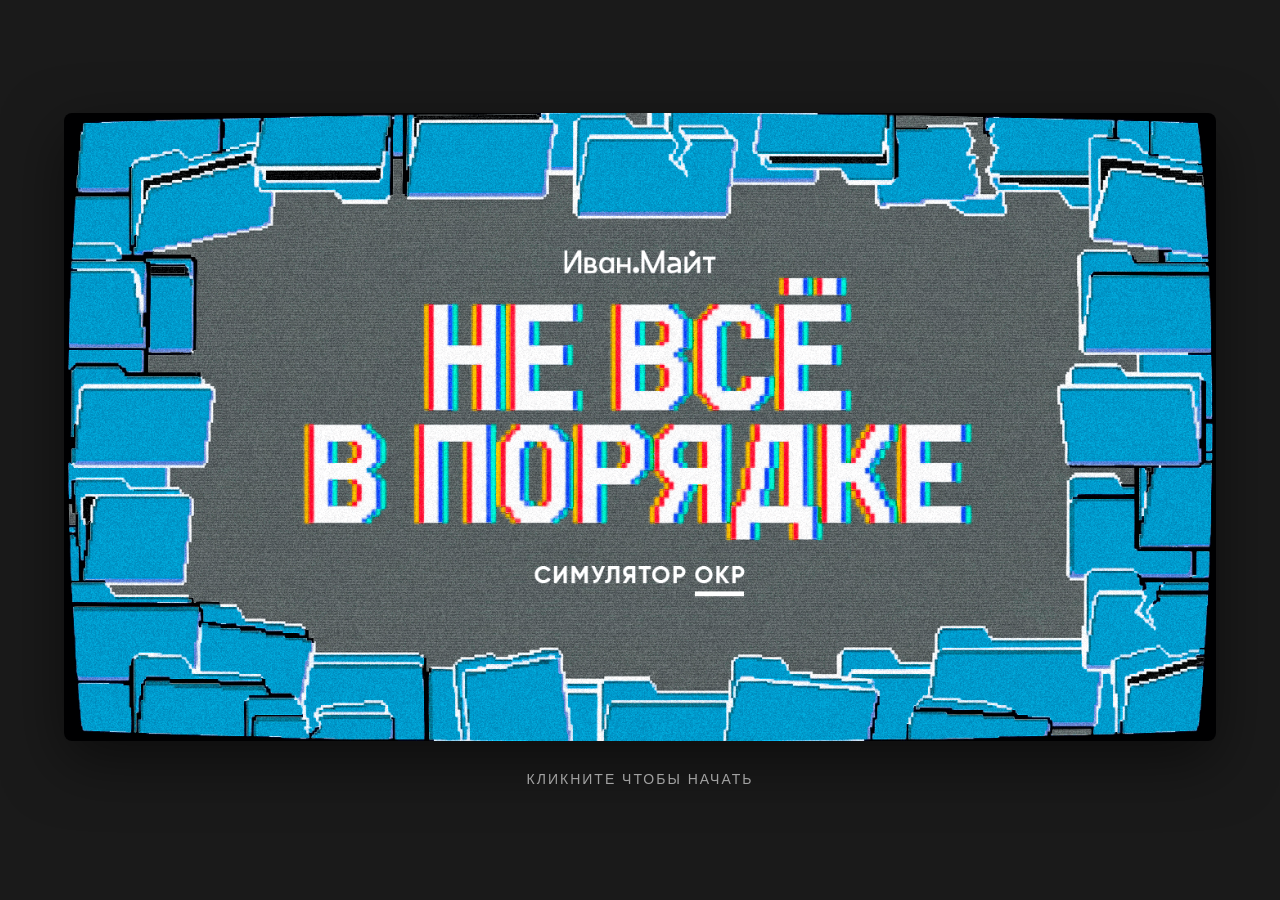
==== commit 23587e9b: "4 уровня" ====
--- a/assets/game_1/index.html
+++ b/assets/game_1/index.html
@@ -4,369 +4,7 @@
     <meta charset="UTF-8">
     <meta name="viewport" content="width=device-width, initial-scale=1.0">
     <title>НЕ ВСЁ В ПОРЯДКЕ - Симулятор ОКР</title>
-    <style>
-        @font-face {
-          font-family: 'PixelFont';
-          src: url('Chava-Regular.otf') format('opentype');
-        }
-
-        :root {
-            --mac-blue: #007AFF;
-            --icon-size: 84px;
-            --slot-size: 100px;
-            --gap: 20;
-        }
-
-        body {
-            margin: 0;
-            padding: 0;
-            font-family: -apple-system, BlinkMacSystemFont, "SF Pro Text", sans-serif;
-            background: #8e8e93;
-            height: 100vh;
-            overflow: hidden;
-            user-select: none;
-            position: relative;
-        }
-
-                /* ========== ЗАСТАВКА ========== */
-        .splash-screen {
-            position: fixed;
-            top: 0;
-            left: 0;
-            width: 100%;
-            height: 100%;
-            background: #1a1a1a;
-            display: flex;
-            flex-direction: column;
-            justify-content: center;
-            align-items: center;
-            z-index: 10000;
-            transition: opacity 0.8s ease, transform 0.8s ease;
-            cursor: pointer;
-        }
-
-        .splash-screen.hidden {
-            opacity: 0;
-            transform: scale(1.05);
-            pointer-events: none;
-        }
-
-        .splash-image {
-            max-width: 90%;
-            max-height: 85%;
-            object-fit: contain;
-            border-radius: 8px;
-            box-shadow: 0 20px 60px rgba(0,0,0,0.5);
-            animation: subtleZoom 3s ease-in-out infinite;
-        }
-
-        .splash-hint {
-            color: rgba(255,255,255,0.6);
-            font-size: 14px;
-            margin-top: 30px;
-            letter-spacing: 2px;
-            text-transform: uppercase;
-            animation: fadeInOut 2s infinite;
-        }
-
-        @keyframes subtleZoom {
-            0%, 100% { transform: scale(1); }
-            50% { transform: scale(1.02); }
-        }
-
-        @keyframes fadeInOut {
-            0%, 100% { opacity: 0.4; }
-            50% { opacity: 0.8; }
-        }
-
-        /* --- ВЕРХНЯЯ ПАНЕЛЬ --- */
-        .menu-bar {
-            height: 28px;
-            backdrop-filter: blur(20px);
-            display: flex;
-            justify-content: space-between;
-            align-items: center;
-            padding: 0 20px;
-            color: black;
-            font-size: 13px;
-            font-weight: 500;
-            z-index: 1000;
-            position: relative;
-            text-shadow: 0 1px 2px rgba(0,0,0,0.5);
-            border-bottom: 2px solid;
-        }
-
-        .menu-left span { margin-right: 15px; cursor: default; }
-        .bold { font-weight: 700; }
-        
-        /* --- ДОК --- */
-        .dock-container {
-            position: absolute;
-            bottom: 10px;
-            width: 100%;
-            display: flex;
-            justify-content: center;
-            z-index: 1000;
-        }
-
-        .dock {
-            background: rgba(255, 255, 255, 0.2);
-            backdrop-filter: blur(15px);
-            border: 1px solid rgba(255,255,255,0.2);
-            padding: 8px 15px;
-            border-radius: 20px;
-            display: flex;
-            gap: 12px;
-            box-shadow: 0 10px 20px rgba(0,0,0,0.2);
-        }
-
-        .dock-icon {
-            width: 50px; height: 50px;
-            background: rgba(255,255,255,0.8);
-            border-radius: 12px;
-            display: flex; justify-content: center; align-items: center;
-            font-size: 24px;
-            transition: transform 0.2s;
-            cursor: pointer;
-        }
-        .dock-icon:hover { transform: scale(1.2) translateY(-10px); }
-
-        /* --- ИГРОВАЯ ЗОНА --- */
-        #game-area {
-            position: absolute;
-            top: 40px;
-            left: 0;
-            width: 100%;
-            height: calc(100% - 120px);
-            pointer-events: none;
-        }
-
-        /* Сетка - видна только при запоминании */
-        .grid-slot {
-            position: absolute;
-            width: var(--slot-size);
-            height: var(--slot-size);
-            border: 2px dashed rgba(255, 255, 255, 0.4);
-            border-radius: 12px;
-            box-sizing: border-box;
-            transition: opacity 0.5s;
-            pointer-events: none;
-        }
-
-        .grid-slot.hidden {
-            opacity: 0;
-        }
-
-        /* Точка центра ячейки (для наглядности при проверке) */
-        .center-point {
-            position: absolute;
-            width: 8px;
-            height: 8px;
-            background: #ff3b30;
-            border-radius: 50%;
-            transform: translate(-50%, -50%);
-            pointer-events: none;
-            opacity: 0;
-            transition: opacity 0.5s;
-        }
-
-        .center-point.visible {
-            opacity: 0.8;
-        }
-
-        /* Папки */
-        .folder {
-            position: absolute;
-            width: var(--icon-size);
-            height: var(--icon-size);
-            display: flex;
-            justify-content: center;
-            align-items: center;
-            cursor: grab;
-            z-index: 100;
-            transition: top 0.3s ease-out, left 0.3s ease-out, transform 0.1s, opacity 0.3s;
-            pointer-events: auto;
-            transform: translate(-50%, -50%);
-        }
-
-        .folder:active { 
-            cursor: grabbing; 
-            transform: translate(-50%, -50%) scale(1.15);
-            z-index: 1000;
-        }
-        
-        .folder.locked { 
-            pointer-events: none; 
-            opacity: 0.7;
-            cursor: default;
-        }
-
-        .folder.dragging {
-            transition: none;
-        }
-        
-        .folder-svg {
-            width: 70px; height: 70px;
-            filter: drop-shadow(0 5px 10px rgba(0,0,0,0.3));
-        }
-
-        /* При проверке показываем где должна была быть */
-        .folder.original-position {
-            opacity: 0.4;
-            transform: translate(-50%, -50%) scale(0.9);
-            pointer-events: none;
-        }
-
-        /* Линия ошибки */
-        .error-line {
-            position: absolute;
-            height: 2px;
-            background: linear-gradient(90deg, #4cd964, #ffcc00, #ff3b30);
-            transform-origin: left center;
-            pointer-events: none;
-            z-index: 50;
-            opacity: 0;
-            transition: opacity 0.5s;
-        }
-
-        /* Кнопка старта */
-        #start-btn {
-            width: 300px;
-            position: absolute;
-            top: 50%; left: 50%;
-            transform: translate(-50%, -50%);
-            border: none;
-            cursor: pointer;
-            transition: 0.2s;
-        }
-        #start-btn:hover { transform: translate(-50%, -50%) scale(1.05); }
-
-        /* Кнопка проверки */
-        #check-btn {
-            width: 200px;
-            position: absolute;
-            bottom: 25px;
-            left: 50%;
-            transform: translate(-50%, -50%);
-            border: none;
-            cursor: pointer;
-            display: none;
-            transition: 0.2s;
-        }
-        #check-btn:hover { transform: translate(-50%, -50%) scale(1.05); }
-
-        /* Сообщение о статусе */
-        #status-msg {
-            font-family: 'PixelFont', sans-serif;
-            position: absolute;
-            top: 40px;
-            width: 100%;
-            text-align: center;
-            color: white;
-            font-size: 24px;
-            font-weight: 700;
-            text-shadow: 0 2px 10px rgba(0,0,0,0.5);
-            pointer-events: none;
-            z-index: 1500;
-            opacity: 0;
-            transition: opacity 0.5s;
-        }
-
-        /* Результаты */
-        #results {
-            font-family: 'PixelFont', sans-serif;
-            position: absolute;
-            top: 50%;
-            left: 16%;
-            transform: translate(-50%, -50%);
-            background-image: url('result_back.svg');
-            background-repeat: no-repeat;
-            background-size: cover; 
-            padding: 60px 65px;
-            text-align: center;
-            z-index: 3000;
-            display: none;
-            box-shadow: 0 20px 60px rgba(0,0,0,0.4);
-        }
-
-        #results h2 {
-            margin: 0 0 20px 0;
-            color: #333;
-            font-size: 32px;
-        }
-
-        .score-circle {
-            width: 150px;
-            height: 150px;
-            border-radius: 50%;
-            background: conic-gradient(var(--mac-blue) 0%, #e5e5e5 0%);
-            display: flex;
-            justify-content: center;
-            align-items: center;
-            margin: 0 auto 20px;
-            position: relative;
-        }
-
-        .score-circle::before {
-            content: '';
-            position: absolute;
-            width: 130px;
-            height: 130px;
-            background: white;
-            border-radius: 50%;
-        }
-
-        .score-value {
-            position: relative;
-            z-index: 1;
-            font-size: 36px;
-            font-weight: 700;
-            color: #333;
-        }
-
-        .score-label {
-            color: #666;
-            font-size: 14px;
-            margin-bottom: 20px;
-        }
-
-        .error-details {
-            text-align: left;
-            padding: 15px 20px;
-            border-radius: 10px;
-            margin-bottom: 20px;
-            font-size: 14px;
-            color: #333;
-        }
-
-        .error-details p {
-            margin: 5px 0;
-        }
-
-        #restart-btn {
-            width: 200px;
-            position: absolute;
-            bottom: 0px;
-            left: 50%;
-            transform: translate(-50%, -50%);
-            border: none;
-            cursor: pointer;
-            transition: 0.2s;
-        }
-
-        /* Таймер запоминания */
-        #timer-bar {
-            position: absolute;
-            top: 0;
-            left: 0;
-            height: 4px;
-            background: var(--mac-blue);
-            width: 0%;
-            transition: width 0.1s linear;
-            z-index: 1600;
-        }
-
-    </style>
+    <link rel="stylesheet" href="styles.css" />
 </head>
 <body>
 
@@ -380,9 +18,7 @@
     <div class="menu-bar">
         <div class="menu-left">
             <span class="bold"></span>
-            <span>Файл</span>
-            <span>Правка</span>
-            <span>Вид</span>
+            <span id="level-indicator">Уровень 1/4</span>
         </div>
         <div class="menu-right">
             <span id="clock">12:00</span>
@@ -410,7 +46,14 @@
             <span class="score-value" id="score-value">0%</span>
         <div class="score-label">ТОЧНОСТЬ ПОЗИЦИОНИРОВАНИЯ</div>
         <div class="error-details" id="error-details"></div>
-        <div id="restart-btn"><img src="restart.svg"></div> 
+        <div id="next-btn"><img src="start.svg"></div> 
+    </div>
+
+    <!-- Экран победы -->
+    <div id="victory-screen" style="display: none;">
+        <h2>ПОЗДРАВЛЯЕМ!</h2>
+        <p class="victory-subtitle">Все 4 уровня пройдены!</p>
+        <div id="play-again-btn"><img src="restart.svg"> С начала</div>
     </div>
 
 <script>
@@ -424,20 +67,26 @@
     }
     
     // Конфигурация
-    const GRID_COLS = 4;
-    const GRID_ROWS = 3;
     const SLOT_SIZE = 100;
     const GAP = 20;
-    const FOLDER_COUNT = 8;
-    const MEMORIZE_TIME = 3000;
     const PERFECT_THRESHOLD = 10; // Пикселей для идеального совпадения
     const MAX_ERROR_DISTANCE = 200; // Максимальная ошибка для 0%
+
+    const LEVELS = [
+      { folders: 4,  cols: 2, rows: 2, memorizeTime: 3000 },
+      { folders: 8,  cols: 4, rows: 2, memorizeTime: 5000 },
+      { folders: 16, cols: 4, rows: 4, memorizeTime: 5000 },
+      { folders: 24, cols: 6, rows: 4, memorizeTime: 5000 },
+    ];
+    let currentLevel = 0;
+    
+    function getLevel() { return LEVELS[currentLevel]; }
 
     const gameArea = document.getElementById('game-area');
     const statusMsg = document.getElementById('status-msg');
     const startBtn = document.getElementById('start-btn');
-    const restartBtn = document.getElementById('restart-btn');
     const checkBtn = document.getElementById('check-btn');
+    const nextBtn = document.getElementById('next-btn');
     const timerBar = document.getElementById('timer-bar');
     const resultsEl = document.getElementById('results');
     
@@ -465,9 +114,35 @@
     checkResults();
 });
 
-    restartBtn.addEventListener('click', function() {
-    location.reload();
+    function updateLevelIndicator() {
+        const indicator = document.getElementById('level-indicator');
+        if (indicator) {
+            indicator.textContent = `Уровень ${currentLevel + 1}/${LEVELS.length}`;
+        }
+    }
+
+    nextBtn.addEventListener('click', function() {
+    if (currentLevel < LEVELS.length - 1) {
+        currentLevel++;
+        updateLevelIndicator();
+        gameArea.innerHTML = '';
+        slots = [];
+        folders = [];
+        centerPoints = [];
+        resultsEl.style.display = 'none';
+        nextBtn.style.display = 'none';
+        startGame();
+    } else {
+        resultsEl.style.display = 'none';
+        nextBtn.style.display = 'none';
+        document.getElementById('victory-screen').style.display = 'block';
+    }
 });
+
+    const playAgainBtn = document.getElementById('play-again-btn');
+    playAgainBtn.addEventListener('click', function() {
+        location.reload();
+    });
 
     // SVG папки
     function getFolderSVG() {
@@ -1003,6 +678,10 @@
 
     function startGame() {
         startBtn.style.display = 'none';
+        gameArea.innerHTML = '';
+        slots = [];
+        folders = [];
+        centerPoints = [];
         createGrid();
         createFolders();
         
@@ -1012,7 +691,7 @@
         
         timerBar.style.width = '0%';
         setTimeout(() => { timerBar.style.width = '100%'; }, 10);
-        setTimeout(() => { timerBar.style.width = '0%'; }, MEMORIZE_TIME);
+        setTimeout(() => { timerBar.style.width = '0%'; }, getLevel().memorizeTime);
 
         setTimeout(() => {
             hideGrid();
@@ -1020,21 +699,22 @@
             statusMsg.textContent = "Восстановите расположение по памяти";
             checkBtn.style.display = 'block';
             setTimeout(() => { statusMsg.style.opacity = 0; }, 2000);
-        }, MEMORIZE_TIME);
+        }, getLevel().memorizeTime);
+        updateLevelIndicator();
     }
 
     function createGrid() {
         const areaWidth = window.innerWidth;
         const areaHeight = window.innerHeight - 160;
         
-        const gridWidth = (GRID_COLS * SLOT_SIZE) + ((GRID_COLS - 1) * GAP);
-        const gridHeight = (GRID_ROWS * SLOT_SIZE) + ((GRID_ROWS - 1) * GAP);
+        const gridWidth = (getLevel().cols * SLOT_SIZE) + ((getLevel().cols - 1) * GAP);
+        const gridHeight = (getLevel().rows * SLOT_SIZE) + ((getLevel().rows - 1) * GAP);
         
         const startX = (areaWidth - gridWidth) / 2;
         const startY = (areaHeight - gridHeight) / 2 + 40;
 
-        for (let r = 0; r < GRID_ROWS; r++) {
-            for (let c = 0; c < GRID_COLS; c++) {
+        for (let r = 0; r < getLevel().rows; r++) {
+            for (let c = 0; c < getLevel().cols; c++) {
                 const slot = document.createElement('div');
                 slot.classList.add('grid-slot');
                 slot.style.left = (startX + c * (SLOT_SIZE + GAP)) + 'px';
@@ -1060,7 +740,7 @@
     }
 
     function createFolders() {
-        for (let i = 0; i < FOLDER_COUNT; i++) {
+        for (let i = 0; i < getLevel().folders; i++) {
             const folder = document.createElement('div');
             folder.classList.add('folder');
             folder.id = `folder-${i}`;
@@ -1078,7 +758,7 @@
     }
 
     function placeFoldersInGrid() {
-        for (let i = 0; i < FOLDER_COUNT; i++) {
+        for (let i = 0; i < getLevel().folders; i++) {
             if (centerPoints[i]) {
                 folders[i].style.left = centerPoints[i].x + 'px';
                 folders[i].style.top = centerPoints[i].y + 'px';
@@ -1237,7 +917,7 @@
         });
 
         // Средняя точность
-        const avgAccuracy = totalError / FOLDER_COUNT;
+        const avgAccuracy = totalError / getLevel().folders;
 
         setTimeout(() => {
             showResults(avgAccuracy, errors, perfectMatches);
@@ -1245,7 +925,10 @@
     }
 
     function showResults(accuracy, errors, perfectMatches) {
+        document.getElementById('victory-screen').style.display = 'none';
         resultsEl.style.display = 'block';
+        nextBtn.querySelector('img').src = 'start.svg';
+        nextBtn.style.display = 'block';
         
         const scoreCircle = document.getElementById('score-circle');
         const scoreValue = document.getElementById('score-value');
@@ -1264,8 +947,8 @@
 
         const errorDetails = document.getElementById('error-details');
         errorDetails.innerHTML = `
-            <p><strong>Папок:</strong> ${FOLDER_COUNT}</p>
-            <p><strong>Идеальных совпадений:</strong> ${perfectMatches} из ${FOLDER_COUNT}</p>
+            <p><strong>Папок:</strong> ${getLevel().folders}</p>
+            <p><strong>Идеальных совпадений:</strong> ${perfectMatches} из ${getLevel().folders}</p>
             <hr style="border: none; border-top: 1px solid #ddd; margin: 15px 0;">
             <p><strong>Детально по папкам:</strong></p>
             ${errors.map(e => `
--- a/assets/game_1/styles.css
+++ b/assets/game_1/styles.css
@@ -0,0 +1,396 @@
+        @font-face {
+          font-family: 'PixelFont';
+          src: url('Chava-Regular.otf') format('opentype');
+        }
+
+        :root {
+            --mac-blue: #007AFF;
+            --icon-size: 84px;
+            --slot-size: 100px;
+            --gap: 20;
+        }
+
+        body {
+            margin: 0;
+            padding: 0;
+            font-family: -apple-system, BlinkMacSystemFont, "SF Pro Text", sans-serif;
+            background: #8e8e93;
+            height: 100vh;
+            overflow: hidden;
+            user-select: none;
+            position: relative;
+        }
+
+                /* ========== ЗАСТАВКА ========== */
+        .splash-screen {
+            position: fixed;
+            top: 0;
+            left: 0;
+            width: 100%;
+            height: 100%;
+            background: #1a1a1a;
+            display: flex;
+            flex-direction: column;
+            justify-content: center;
+            align-items: center;
+            z-index: 10000;
+            transition: opacity 0.8s ease, transform 0.8s ease;
+            cursor: pointer;
+        }
+
+        .splash-screen.hidden {
+            opacity: 0;
+            transform: scale(1.05);
+            pointer-events: none;
+        }
+
+        .splash-image {
+            max-width: 90%;
+            max-height: 85%;
+            object-fit: contain;
+            border-radius: 8px;
+            box-shadow: 0 20px 60px rgba(0,0,0,0.5);
+            animation: subtleZoom 3s ease-in-out infinite;
+        }
+
+        .splash-hint {
+            color: rgba(255,255,255,0.6);
+            font-size: 14px;
+            margin-top: 30px;
+            letter-spacing: 2px;
+            text-transform: uppercase;
+            animation: fadeInOut 2s infinite;
+        }
+
+        @keyframes subtleZoom {
+            0%, 100% { transform: scale(1); }
+            50% { transform: scale(1.02); }
+        }
+
+        @keyframes fadeInOut {
+            0%, 100% { opacity: 0.4; }
+            50% { opacity: 0.8; }
+        }
+
+        /* --- ВЕРХНЯЯ ПАНЕЛЬ --- */
+        .menu-bar {
+            height: 28px;
+            backdrop-filter: blur(20px);
+            display: flex;
+            justify-content: space-between;
+            align-items: center;
+            padding: 0 20px;
+            color: black;
+            font-size: 13px;
+            font-weight: 500;
+            z-index: 1000;
+            position: relative;
+            text-shadow: 0 1px 2px rgba(0,0,0,0.5);
+            border-bottom: 2px solid;
+        }
+
+        .menu-left span { margin-right: 15px; cursor: default; }
+        .bold { font-weight: 700; }
+        
+        /* --- ДОК --- */
+        .dock-container {
+            position: absolute;
+            bottom: 10px;
+            width: 100%;
+            display: flex;
+            justify-content: center;
+            z-index: 1000;
+        }
+
+        .dock {
+            background: rgba(255, 255, 255, 0.2);
+            backdrop-filter: blur(15px);
+            border: 1px solid rgba(255,255,255,0.2);
+            padding: 8px 15px;
+            border-radius: 20px;
+            display: flex;
+            gap: 12px;
+            box-shadow: 0 10px 20px rgba(0,0,0,0.2);
+        }
+
+        .dock-icon {
+            width: 50px; height: 50px;
+            background: rgba(255,255,255,0.8);
+            border-radius: 12px;
+            display: flex; justify-content: center; align-items: center;
+            font-size: 24px;
+            transition: transform 0.2s;
+            cursor: pointer;
+        }
+        .dock-icon:hover { transform: scale(1.2) translateY(-10px); }
+
+        /* --- ИГРОВАЯ ЗОНА --- */
+        #game-area {
+            position: absolute;
+            top: 40px;
+            left: 0;
+            width: 100%;
+            height: calc(100% - 120px);
+            pointer-events: none;
+        }
+
+        /* Сетка - видна только при запоминании */
+        .grid-slot {
+            position: absolute;
+            width: var(--slot-size);
+            height: var(--slot-size);
+            border: 2px dashed rgba(255, 255, 255, 0.4);
+            border-radius: 12px;
+            box-sizing: border-box;
+            transition: opacity 0.5s;
+            pointer-events: none;
+        }
+
+        .grid-slot.hidden {
+            opacity: 0;
+        }
+
+        /* Точка центра ячейки (для наглядности при проверке) */
+        .center-point {
+            position: absolute;
+            width: 8px;
+            height: 8px;
+            background: #ff3b30;
+            border-radius: 50%;
+            transform: translate(-50%, -50%);
+            pointer-events: none;
+            opacity: 0;
+            transition: opacity 0.5s;
+        }
+
+        .center-point.visible {
+            opacity: 0.8;
+        }
+
+        /* Папки */
+        .folder {
+            position: absolute;
+            width: var(--icon-size);
+            height: var(--icon-size);
+            display: flex;
+            justify-content: center;
+            align-items: center;
+            cursor: grab;
+            z-index: 100;
+            transition: top 0.3s ease-out, left 0.3s ease-out, transform 0.1s, opacity 0.3s;
+            pointer-events: auto;
+            transform: translate(-50%, -50%);
+        }
+
+        .folder:active { 
+            cursor: grabbing; 
+            transform: translate(-50%, -50%) scale(1.15);
+            z-index: 1000;
+        }
+        
+        .folder.locked { 
+            pointer-events: none; 
+            opacity: 0.7;
+            cursor: default;
+        }
+
+        .folder.dragging {
+            transition: none;
+        }
+        
+        .folder-svg {
+            width: 70px; height: 70px;
+            filter: drop-shadow(0 5px 10px rgba(0,0,0,0.3));
+        }
+
+        /* При проверке показываем где должна была быть */
+        .folder.original-position {
+            opacity: 0.4;
+            transform: translate(-50%, -50%) scale(0.9);
+            pointer-events: none;
+        }
+
+        /* Линия ошибки */
+        .error-line {
+            position: absolute;
+            height: 2px;
+            background: linear-gradient(90deg, #4cd964, #ffcc00, #ff3b30);
+            transform-origin: left center;
+            pointer-events: none;
+            z-index: 50;
+            opacity: 0;
+            transition: opacity 0.5s;
+        }
+
+        /* Кнопка старта */
+        #start-btn {
+            width: 250px;
+            position: absolute;
+            top: 50%; left: 50%;
+            transform: translate(-50%, -50%);
+            border: none;
+            cursor: pointer;
+            transition: 0.2s;
+        }
+        #start-btn:hover { transform: translate(-50%, -50%) scale(1.05); }
+
+        /* Кнопка проверки */
+        #check-btn {
+            width: 150px;
+            position: absolute;
+            bottom: 25px;
+            left: 50%;
+            transform: translate(-50%, -50%);
+            border: none;
+            cursor: pointer;
+            display: none;
+            transition: 0.2s;
+            z-index: 2000;
+        }
+        #check-btn:hover { transform: translate(-50%, -50%) scale(1.05); }
+
+        /* Сообщение о статусе */
+        #status-msg {
+            font-family: 'PixelFont', sans-serif;
+            position: absolute;
+            top: 40px;
+            width: 100%;
+            text-align: center;
+            color: white;
+            font-size: 24px;
+            font-weight: 700;
+            text-shadow: 0 2px 10px rgba(0,0,0,0.5);
+            pointer-events: none;
+            z-index: 1500;
+            opacity: 0;
+            transition: opacity 0.5s;
+        }
+
+        /* Результаты */
+        #results {
+            font-family: 'PixelFont', sans-serif;
+            position: absolute;
+            top: 50%;
+            left: 16%;
+            transform: translate(-50%, -50%);
+            background-image: url('result_back.svg');
+            background-repeat: no-repeat;
+            background-size: cover; 
+            padding: 60px 65px;
+            text-align: center;
+            z-index: 3000;
+            display: none;
+            box-shadow: 0 20px 60px rgba(0,0,0,0.4);
+        }
+
+        #results h2 {
+            margin: 0 0 20px 0;
+            color: #333;
+            font-size: 32px;
+        }
+
+        .score-circle {
+            width: 150px;
+            height: 150px;
+            border-radius: 50%;
+            background: conic-gradient(var(--mac-blue) 0%, #e5e5e5 0%);
+            display: flex;
+            justify-content: center;
+            align-items: center;
+            margin: 0 auto 20px;
+            position: relative;
+        }
+
+        .score-circle::before {
+            content: '';
+            position: absolute;
+            width: 130px;
+            height: 130px;
+            background: white;
+            border-radius: 50%;
+        }
+
+        .score-value {
+            position: relative;
+            z-index: 1;
+            font-size: 36px;
+            font-weight: 700;
+            color: #333;
+        }
+
+        .score-label {
+            color: #666;
+            font-size: 14px;
+            margin-bottom: 20px;
+        }
+
+        .error-details {
+            text-align: left;
+            padding: 15px 20px;
+            border-radius: 10px;
+            margin-bottom: 20px;
+            font-size: 14px;
+            color: #333;
+        }
+
+        .error-details p {
+            margin: 5px 0;
+        }
+
+        #next-btn {
+            width: 150px;
+            position: absolute;
+            bottom: 0px;
+            left: 50%;
+            transform: translate(-50%, -50%);
+            border: none;
+            cursor: pointer;
+            transition: 0.2s;
+            z-index: 3001;
+        }
+        #next-btn:hover { transform: translate(-50%, -50%) scale(1.05); }
+
+        #victory-screen {
+            font-family: 'PixelFont', sans-serif;
+            position: fixed;
+            top: 50%;
+            left: 50%;
+            transform: translate(-50%, -50%);
+            background: white;
+            padding: 60px 80px;
+            border-radius: 20px;
+            text-align: center;
+            z-index: 5000;
+            box-shadow: 0 30px 80px rgba(0,0,0,0.5);
+        }
+        #victory-screen h2 {
+            margin: 0 0 10px 0;
+            color: #333;
+            font-size: 42px;
+        }
+        .victory-subtitle {
+            color: #666;
+            font-size: 18px;
+            margin-bottom: 30px;
+        }
+        #play-again-btn {
+            width: 200px;
+            margin: 0 auto;
+            cursor: pointer;
+            transition: 0.2s;
+        }
+        #play-again-btn:hover {
+            transform: scale(1.05);
+        }
+
+        /* Таймер запоминания */
+        #timer-bar {
+            position: absolute;
+            top: 0;
+            left: 0;
+            height: 4px;
+            background: var(--mac-blue);
+            width: 0%;
+            transition: width 0.1s linear;
+            z-index: 1600;
+        }
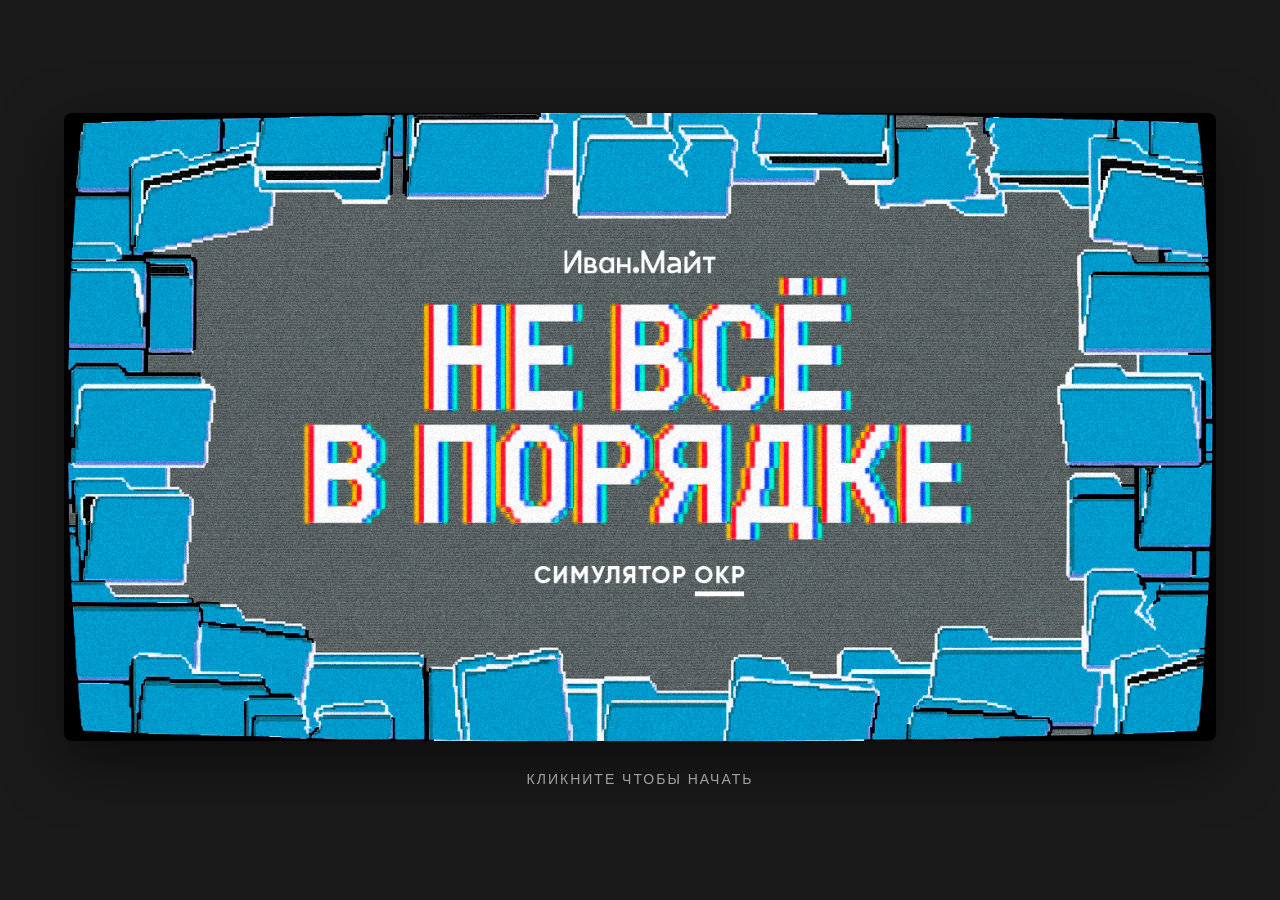
==== commit 229fff35: "кнопки" ====
--- a/assets/game_1/index.html
+++ b/assets/game_1/index.html
@@ -35,7 +35,7 @@
     <div id="start-btn"><img src="start.svg"></div>
 
     <!-- Кнопка проверки -->
-    <div id="check-btn"><img src="check.svg"></div>
+    <div><img id="check-btn" src="check_button.png"></div>
 
     <!-- Игровая область -->
     <div id="game-area"></div>
@@ -46,7 +46,7 @@
             <span class="score-value" id="score-value">0%</span>
         <div class="score-label">ТОЧНОСТЬ ПОЗИЦИОНИРОВАНИЯ</div>
         <div class="error-details" id="error-details"></div>
-        <div id="next-btn"><img src="start.svg"></div> 
+        <div><img id="next-btn" src="next_level.png"></div>
     </div>
 
     <!-- Экран победы -->
@@ -65,7 +65,7 @@
             splash.style.display = 'none';
         }, 800);
     }
-    
+
     // Конфигурация
     const SLOT_SIZE = 100;
     const GAP = 20;
@@ -79,7 +79,7 @@
       { folders: 24, cols: 6, rows: 4, memorizeTime: 5000 },
     ];
     let currentLevel = 0;
-    
+
     function getLevel() { return LEVELS[currentLevel]; }
 
     const gameArea = document.getElementById('game-area');
@@ -89,7 +89,7 @@
     const nextBtn = document.getElementById('next-btn');
     const timerBar = document.getElementById('timer-bar');
     const resultsEl = document.getElementById('results');
-    
+
     let slots = [];
     let folders = [];
     let centerPoints = []; // Центральные точки ячеек
@@ -684,11 +684,11 @@
         centerPoints = [];
         createGrid();
         createFolders();
-        
+
         placeFoldersInGrid();
         statusMsg.style.opacity = 1;
         statusMsg.textContent = "Запомните расположение по сетке...";
-        
+
         timerBar.style.width = '0%';
         setTimeout(() => { timerBar.style.width = '100%'; }, 10);
         setTimeout(() => { timerBar.style.width = '0%'; }, getLevel().memorizeTime);
@@ -706,10 +706,10 @@
     function createGrid() {
         const areaWidth = window.innerWidth;
         const areaHeight = window.innerHeight - 160;
-        
+
         const gridWidth = (getLevel().cols * SLOT_SIZE) + ((getLevel().cols - 1) * GAP);
         const gridHeight = (getLevel().rows * SLOT_SIZE) + ((getLevel().rows - 1) * GAP);
-        
+
         const startX = (areaWidth - gridWidth) / 2;
         const startY = (areaHeight - gridHeight) / 2 + 40;
 
@@ -719,10 +719,10 @@
                 slot.classList.add('grid-slot');
                 slot.style.left = (startX + c * (SLOT_SIZE + GAP)) + 'px';
                 slot.style.top = (startY + r * (SLOT_SIZE + GAP)) + 'px';
-                
+
                 const centerX = startX + c * (SLOT_SIZE + GAP) + SLOT_SIZE/2;
                 const centerY = startY + r * (SLOT_SIZE + GAP) + SLOT_SIZE/2;
-                
+
                 // Сохраняем центральные точки ячеек
                 centerPoints.push({ x: centerX, y: centerY, filled: false });
 
@@ -732,7 +732,7 @@
                 centerPoint.style.left = centerX + 'px';
                 centerPoint.style.top = centerY + 'px';
                 gameArea.appendChild(centerPoint);
-                
+
                 gameArea.appendChild(slot);
                 slots.push(slot);
             }
@@ -744,11 +744,11 @@
             const folder = document.createElement('div');
             folder.classList.add('folder');
             folder.id = `folder-${i}`;
-            
+
             folder.innerHTML = getFolderSVG();
 
             folder.addEventListener('mousedown', handleMouseDown);
-            
+
             gameArea.appendChild(folder);
             folders.push(folder);
         }
@@ -783,7 +783,7 @@
                 newX = Math.random() * (areaWidth - padding * 2) + padding;
                 newY = Math.random() * (areaHeight - padding * 2) + padding;
             } while (
-                Math.abs(newX - centerPoints[i].x) < 250 && 
+                Math.abs(newX - centerPoints[i].x) < 250 &&
                 Math.abs(newY - centerPoints[i].y) < 250
             );
 
@@ -797,40 +797,40 @@
 
     function handleMouseDown(e) {
         if (this.classList.contains('locked')) return;
-        
+
         isDragging = true;
         currentFolder = this;
-        
+
         const rect = this.getBoundingClientRect();
         dragOffsetX = e.clientX - rect.left - rect.width / 2;
         dragOffsetY = e.clientY - rect.top - rect.height / 2;
-        
+
         this.classList.add('dragging');
-        
+
         e.preventDefault();
     }
 
     function handleMouseMove(e) {
         if (!isDragging || !currentFolder) return;
-        
+
         const gameAreaRect = gameArea.getBoundingClientRect();
-        
+
         let newX = e.clientX - gameAreaRect.left + dragOffsetX;
         let newY = e.clientY - gameAreaRect.top + dragOffsetY;
-        
+
         const padding = 50;
         newX = Math.max(padding, Math.min(gameAreaRect.width - padding, newX));
         newY = Math.max(padding, Math.min(gameAreaRect.height - padding, newY));
-        
+
         currentFolder.style.left = newX + 'px';
         currentFolder.style.top = newY + 'px';
     }
 
     function handleMouseUp(e) {
         if (!isDragging || !currentFolder) return;
-        
+
         currentFolder.classList.remove('dragging');
-        
+
         isDragging = false;
         currentFolder = null;
     }
@@ -839,7 +839,7 @@
 
     function checkResults() {
         checkBtn.style.display = 'none';
-        
+
         folders.forEach(f => f.classList.add('locked'));
 
         // Показываем центральные точки
@@ -865,7 +865,7 @@
                 if (cp.filled) return;
 
                 const distance = Math.sqrt(
-                    Math.pow(currentX - cp.x, 2) + 
+                    Math.pow(currentX - cp.x, 2) +
                     Math.pow(currentY - cp.y, 2)
                 );
 
@@ -878,7 +878,7 @@
             // Если нашли точку
             if (bestMatch) {
                 bestMatch.filled = true;
-                
+
                 // Проверяем на идеальное совпадение
                 const isPerfect = bestDistance <= PERFECT_THRESHOLD;
                 if (isPerfect) perfectMatches++;
@@ -897,17 +897,17 @@
                 // Рисуем линию от центра к папке
                 const line = document.createElement('div');
                 line.classList.add('error-line');
-                
+
                 const angle = Math.atan2(currentY - bestMatch.y, currentX - bestMatch.x) * 180 / Math.PI;
                 const lineLength = Math.min(bestDistance, 200);
-                
+
                 line.style.width = lineLength + 'px';
                 line.style.left = bestMatch.x + 'px';
                 line.style.top = bestMatch.y + 'px';
                 line.style.transform = `rotate(${angle}deg)`;
                 line.style.background = isPerfect ? '#4cd964' : '#ff3b30';
                 line.style.opacity = '0.7';
-                
+
                 gameArea.appendChild(line);
 
                 setTimeout(() => {
@@ -929,10 +929,10 @@
         resultsEl.style.display = 'block';
         nextBtn.querySelector('img').src = 'start.svg';
         nextBtn.style.display = 'block';
-        
+
         const scoreCircle = document.getElementById('score-circle');
         const scoreValue = document.getElementById('score-value');
-        
+
         let currentScore = 0;
         const interval = setInterval(() => {
             currentScore += 2;
@@ -940,7 +940,7 @@
                 currentScore = accuracy;
                 clearInterval(interval);
             }
-            
+
             scoreValue.textContent = Math.round(currentScore) + '/100';
             scoreCircle.style.background = `conic-gradient(${getColorForScore(currentScore)} ${currentScore}%, #e5e5e5 ${currentScore}%)`;
         }, 20);
@@ -967,4 +967,4 @@
     }
 </script>
 </body>
-</html> +</html>
--- a/assets/game_1/styles.css
+++ b/assets/game_1/styles.css
@@ -91,7 +91,7 @@
 
         .menu-left span { margin-right: 15px; cursor: default; }
         .bold { font-weight: 700; }
-        
+
         /* --- ДОК --- */
         .dock-container {
             position: absolute;
@@ -182,14 +182,14 @@
             transform: translate(-50%, -50%);
         }
 
-        .folder:active { 
-            cursor: grabbing; 
+        .folder:active {
+            cursor: grabbing;
             transform: translate(-50%, -50%) scale(1.15);
             z-index: 1000;
         }
-        
-        .folder.locked { 
-            pointer-events: none; 
+
+        .folder.locked {
+            pointer-events: none;
             opacity: 0.7;
             cursor: default;
         }
@@ -197,7 +197,7 @@
         .folder.dragging {
             transition: none;
         }
-        
+
         .folder-svg {
             width: 70px; height: 70px;
             filter: drop-shadow(0 5px 10px rgba(0,0,0,0.3));
@@ -275,7 +275,7 @@
             transform: translate(-50%, -50%);
             background-image: url('result_back.svg');
             background-repeat: no-repeat;
-            background-size: cover; 
+            background-size: cover;
             padding: 60px 65px;
             text-align: center;
             z-index: 3000;
